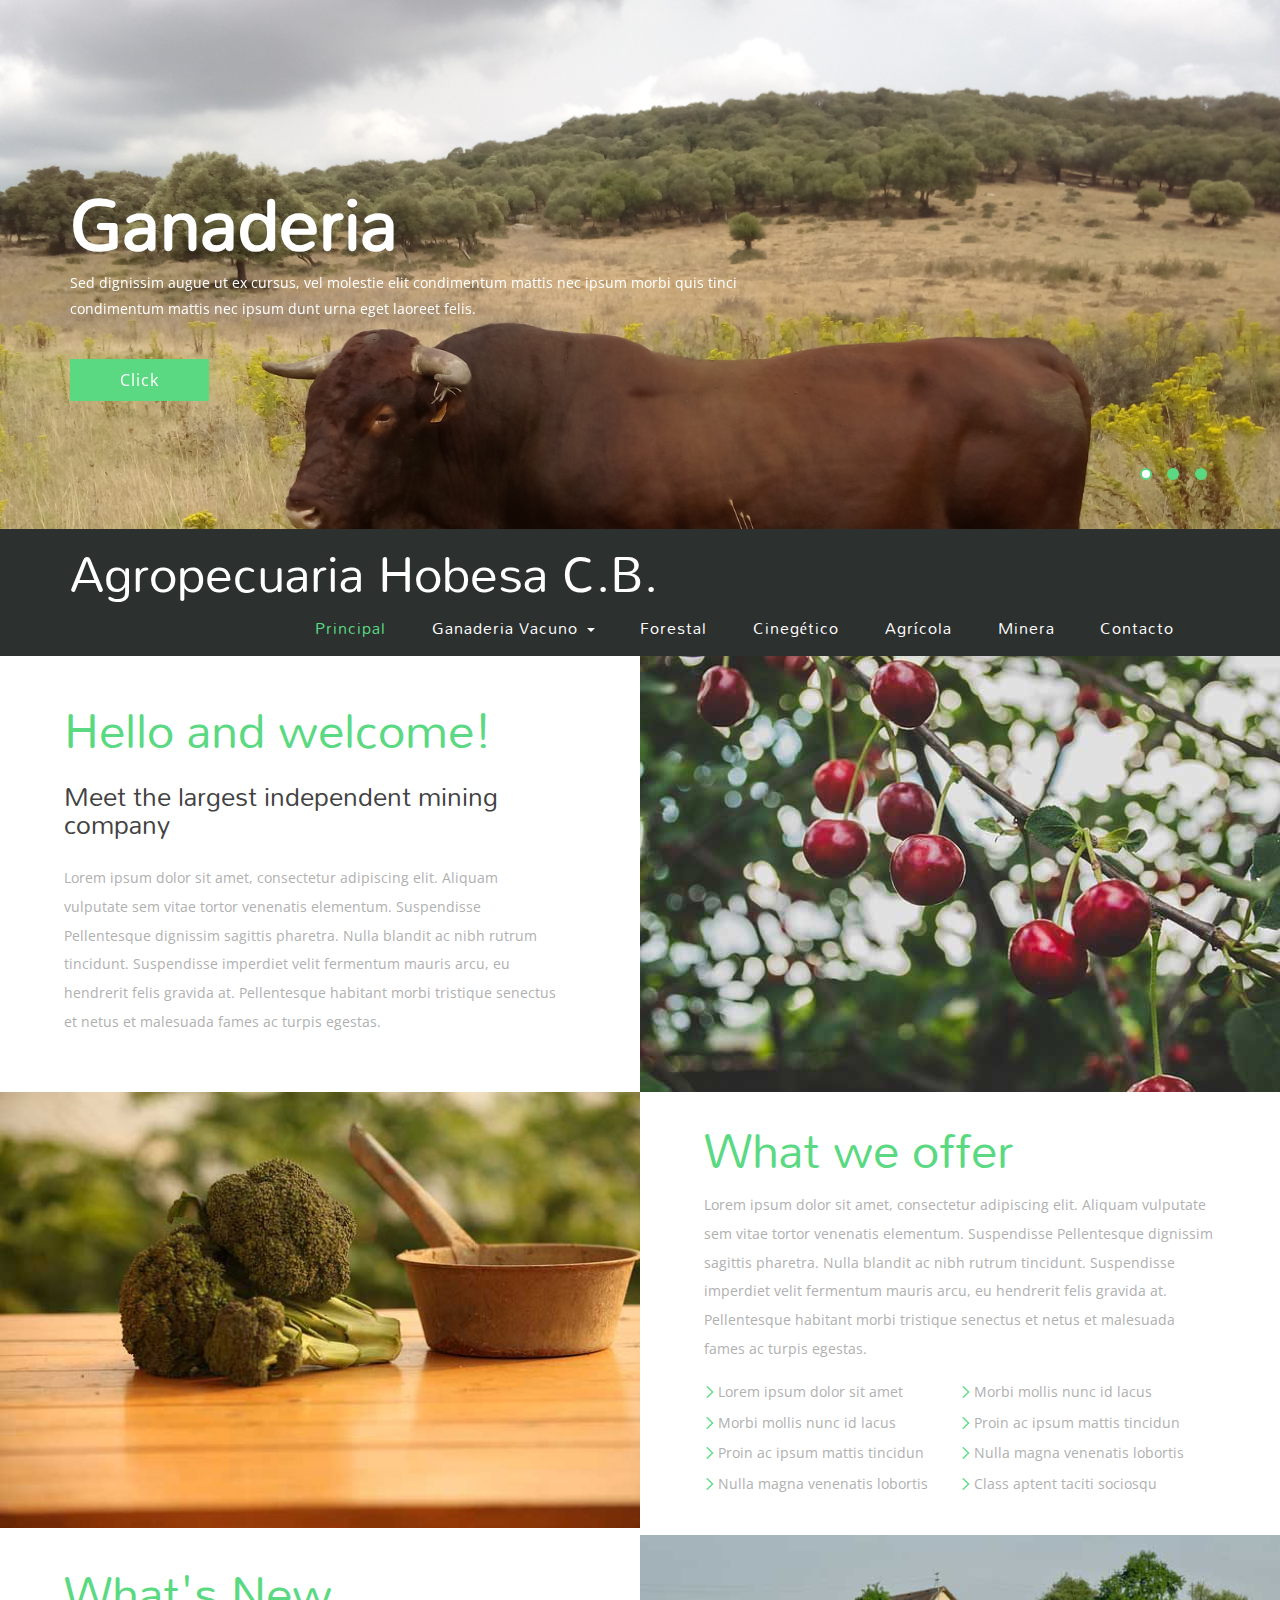
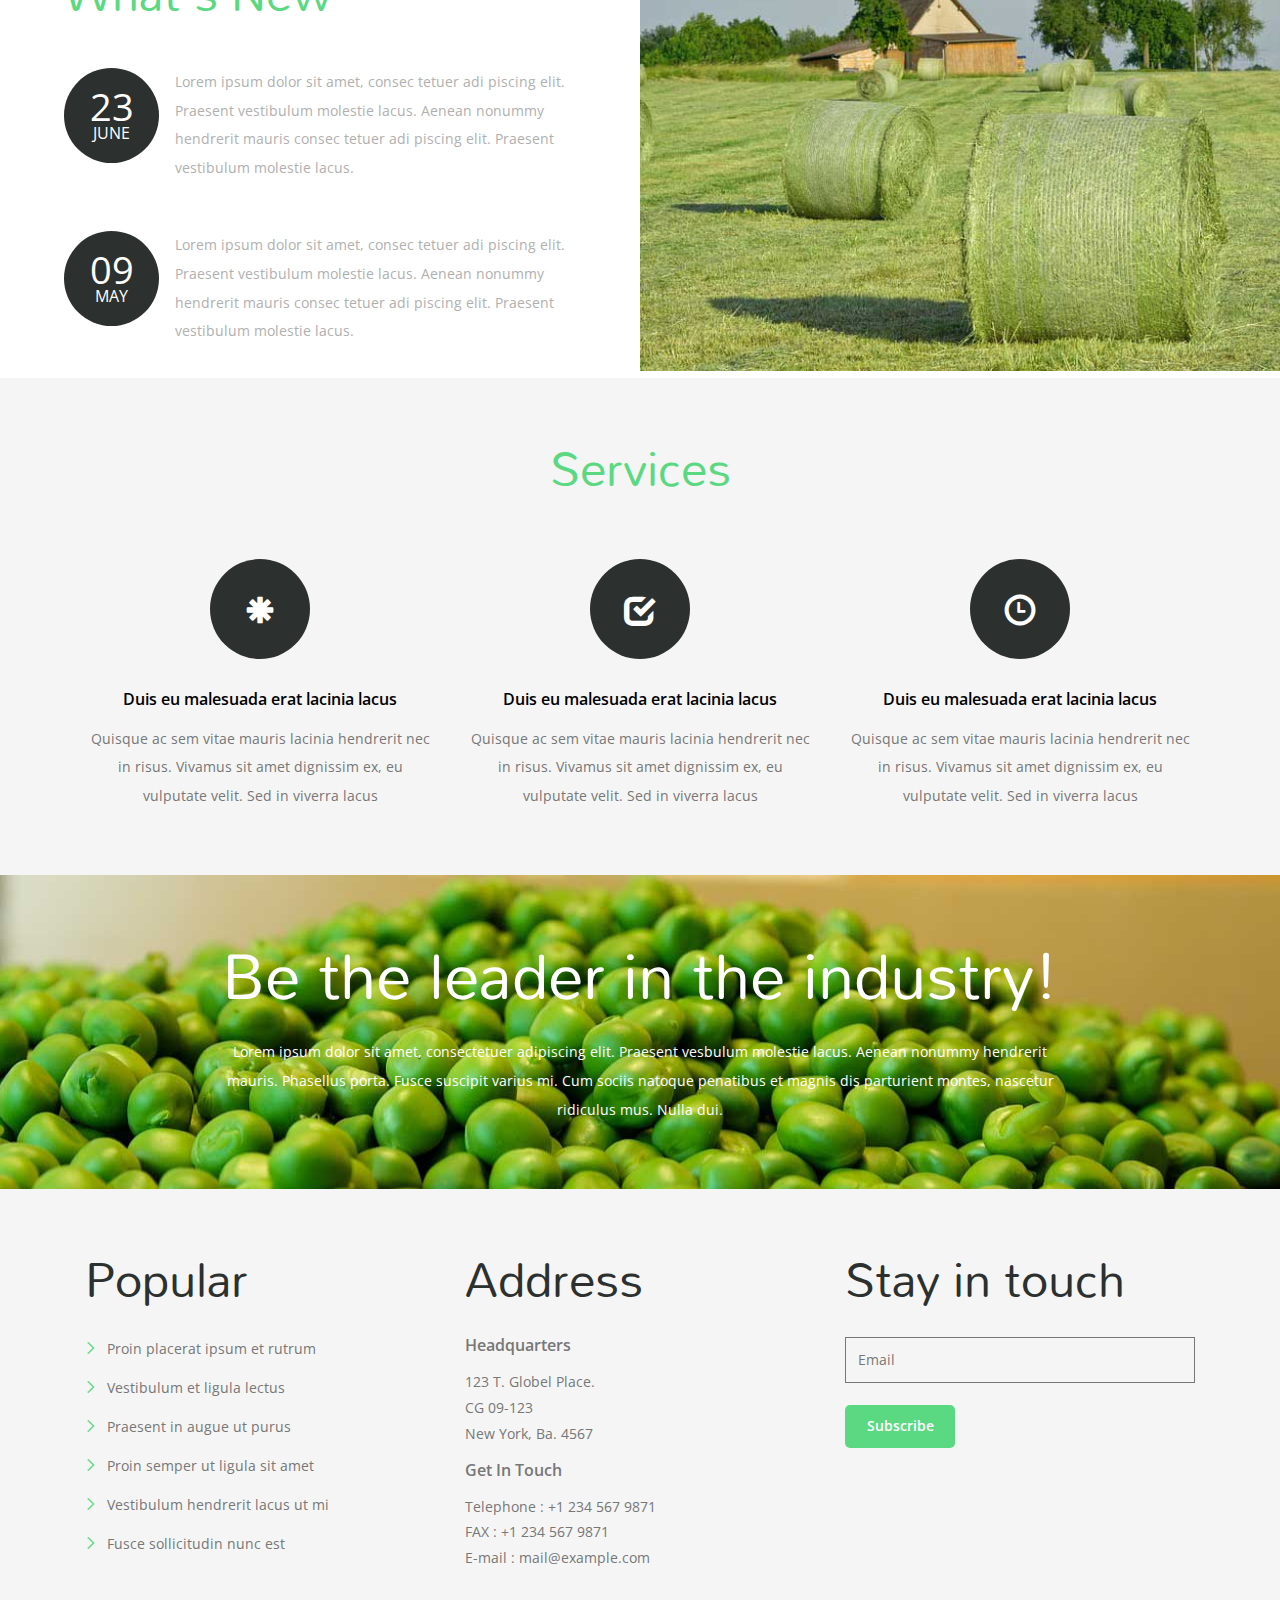
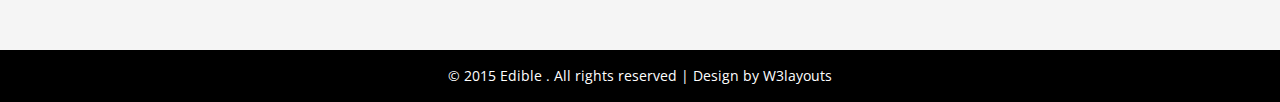
==== index.html @ e55c7058 "First commit" ====
<!--
Author: W3layouts
Author URL: http://w3layouts.com
License: Creative Commons Attribution 3.0 Unported
License URL: http://creativecommons.org/licenses/by/3.0/
-->
<!DOCTYPE html>
<html>
<head>
<title>Edible a agriculture Category Flat bootstrap Responsive Website Template | Home :: w3layouts</title>
<meta name="viewport" content="width=device-width, initial-scale=1">
<meta http-equiv="Content-Type" content="text/html; charset=utf-8" />
<meta name="keywords" content="Edible Responsive web template, Bootstrap Web Templates, Flat Web Templates, Android Compatible web template,
Smartphone Compatible web template, free webdesigns for Nokia, Samsung, LG, SonyErricsson, Motorola web design" />
<script type="application/x-javascript"> addEventListener("load", function() { setTimeout(hideURLbar, 0); }, false); function hideURLbar(){ window.scrollTo(0,1); } </script>
<!-- bootstrap-css -->
<link href="css/bootstrap.css" rel='stylesheet' type='text/css' />
<!-- //bootstrap-css -->
<!-- css -->
<link href="css/style.css" rel='stylesheet' type='text/css' />
<!-- //css -->
<!-- fonts -->
<link href='//fonts.googleapis.com/css?family=Open+Sans:400,300,300italic,400italic,600,600italic,700,700italic,800,800italic' rel='stylesheet' type='text/css'>
<!-- //fonts -->
<!-- js -->
<script src="js/jquery-1.11.1.min.js"></script>
<script src="js/modernizr.custom.js"></script>
<script src="js/bootstrap.js"></script>
<!-- //js -->
<!-- start-smoth-scrolling-->
<script type="text/javascript">
		jQuery(document).ready(function($) {
			$(".scroll").click(function(event){
				event.preventDefault();

		$('html,body').animate({scrollTop:$(this.hash).offset().top},1000);
			});
		});
</script>
<!--//end-smoth-scrolling-->
</head>
<body>
	<!--baner-->
	<div class="banner">
		<!-- container -->
		<div class="container">
			<div class="banner-top">
				<div class="clearfix"> </div>
			</div>
			<div class="banner-top-grid">
				<script src="js/responsiveslides.min.js"></script>
				<script>
					// You can also use "$(window).load(function() {"
					$(function () {
					// Slideshow 4
						$("#slider3").responsiveSlides({
							auto: true,
							pager: true,
							nav: false,
							speed: 500,
							namespace: "callbacks",
							before: function () {
								$('.events').append("<li>before event fired.</li>");
							},
							after: function () {
								$('.events').append("<li>after event fired.</li>");
							}
						 });
					});
				</script>
				<div  id="top" class="callbacks_container-wrap">
					<ul class="rslides" id="slider3">
						<li>
							<div class="banner-info">
								<h3>Ganaderia</h3>
								<p>Sed dignissim augue ut ex cursus, vel molestie elit condimentum mattis nec ipsum morbi quis tinci condimentum mattis nec ipsum dunt urna eget laoreet felis.</p>
								<div class="banner-buttons">
									<div class="banner-button white-button">
										<a href="#">Click</a>
									</div>
								</div>
							</div>
						</li>
						<li>
							<div class="banner-info">
								<h3>Vel <span>molestie</span> elit condimentum</h3>
								<h5>molestie elit condi</h5>
								<p> Morbi quis sed dignissim augue ut ex cursus, vel molestie elit condimentum.  mattis nec ipsum. tincidunt urna, eget laoreet felis. Curabitur ut pulvinar dui.</p>
								<div class="banner-buttons">
									<div class="banner-button white-button">
										<a href="#">Click</a>
									</div>
								</div>
							</div>
						</li>
						<li>
							<div class="banner-info">
								<h3>Curabitur <span>utpul</span> vinar duicursus</h3>
								<h5>molestie elit condi</h5>
								<p>Molestie sed dignissim augue ut ex cursus, vel elit condimentum.  mattis nec ipsum. Morbi quis tincidunt urna, eget laoreet felis, eget laoreet felis.</p>
								<div class="banner-buttons">
									<div class="banner-button white-button">
										<a href="#">Click</a>
									</div>
								</div>
							</div>
						</li>
					</ul>
				</div>
			</div>
		</div>
		<!-- //container -->
	</div>
	<!--//baner-->
	<div class="top-nav">
		<nav class="navbar navbar-default">
			<div class="container">
				<div class="navbar-header">
					<button type="button" class="navbar-toggle collapsed" data-toggle="collapse" data-target="#bs-example-navbar-collapse-1">
						<span class="sr-only">Toggle navigation</span>
						<span class="icon-bar"></span>
						<span class="icon-bar"></span>
						<span class="icon-bar"></span>
					</button>
					<div class="logo">
						<h1><a href="index.html">Agropecuaria Hobesa C.B.</a></h1>
					</div>
				</div>
				<!-- Collect the nav links, forms, and other content for toggling -->
				<div class="collapse navbar-collapse" id="bs-example-navbar-collapse-1">
					<ul class="nav navbar-nav navbar-center">
						<li><a href="index.html" class="active">Principal</a></li>
						<li><a href="#" class="dropdown-toggle hvr-bounce-to-bottom" data-toggle="dropdown" role="button" aria-haspopup="true" aria-expanded="false">Ganaderia Vacuno<span class="caret"></span></a>
								<ul class="dropdown-menu">
									<li><a class="hvr-bounce-to-bottom"  href="gallery.html">Raza Retinta</a></li>
									<li><a class="hvr-bounce-to-bottom" href="gallery.html">Raza Limusin</a></li>
									<li><a class="hvr-bounce-to-bottom" href="gallery.html">Raza Charolesa</a></li>
								</ul>
						</li>
						<li><a href="codes.html">Forestal</a></li>
						<li><a href="codes.html">Cinegético</a></li>
						<li><a href="codes.html">Agrícola</a></li>
						<li><a href="codes.html">Minera</a></li>
						<li><a href="contact.html">Contacto</a></li>
					</ul>
					<div class="clearfix"> </div>
				</div>
			</div>
		</nav>
	</div>
	<!-- script-for sticky-nav -->
			<script>
			$(document).ready(function() {
				 var navoffeset=$(".top-nav").offset().top;
				 $(window).scroll(function(){
					var scrollpos=$(window).scrollTop();
					if(scrollpos >=navoffeset){
						$(".top-nav").addClass("fixed");
					}else{
						$(".top-nav").removeClass("fixed");
					}
				 });

			});
			</script>
			<!-- /script-for sticky-nav -->
	<!--navigation-->
	<!-- banner-bottom -->
	<div class="welcome">
		<div class="welcome-left">
			<h3>Hello and welcome!</h3>
			<h4>Meet the largest independent mining company</h4>
			<p>Lorem ipsum dolor sit amet, consectetur adipiscing elit. Aliquam vulputate sem vitae tortor venenatis
				elementum. Suspendisse Pellentesque dignissim sagittis pharetra. Nulla blandit ac nibh rutrum tincidunt. Suspendisse imperdiet velit fermentum mauris arcu, eu hendrerit felis gravida at. Pellentesque habitant morbi
				tristique senectus et netus et malesuada fames ac turpis egestas.
			</p>
		</div>
		<div class="welcome-right">

		</div>
		<div class="clearfix"> </div>
	</div>
	<!-- offer -->
	<div class="welcome offer">
		<div class="welcome-left offer-left">
			<h3>What we offer</h3>
			<p>Lorem ipsum dolor sit amet, consectetur adipiscing elit. Aliquam vulputate sem vitae tortor venenatis
				elementum. Suspendisse Pellentesque dignissim sagittis pharetra. Nulla blandit ac nibh rutrum tincidunt. Suspendisse imperdiet velit fermentum mauris arcu, eu hendrerit felis gravida at. Pellentesque habitant morbi
				tristique senectus et netus et malesuada fames ac turpis egestas.
			</p>
			<div class="offer-left-list">
				<ul>
					<li><a href="#">Lorem ipsum dolor sit amet</a></li>
					<li><a href="#">Morbi mollis nunc id lacus</a></li>
					<li><a href="#">Proin ac ipsum mattis tincidun</a></li>
					<li><a href="#">Nulla magna venenatis lobortis</a></li>
				</ul>
			</div>
			<div class="offer-left-list">
				<ul>
					<li><a href="#">Morbi mollis nunc id lacus</a></li>
					<li><a href="#">Proin ac ipsum mattis tincidun</a></li>
					<li><a href="#">Nulla magna venenatis lobortis</a></li>
					<li><a href="#">Class aptent taciti sociosqu</a></li>
				</ul>
			</div>
			<div class="clearfix"> </div>
		</div>
		<div class="welcome-right offer-right">

		</div>
		<div class="clearfix"> </div>
	</div>
	<!-- //offer -->
	<!-- new -->
	<div class="welcome new">
		<div class="welcome-left new-left">
			<h3>What's New</h3>
			<div class="new-grids">
				<div class="date">
					<p>23</p>
					<span>June</span>
				</div>
				<div class="new-grid-right">
					<p>Lorem ipsum dolor sit amet, consec tetuer adi piscing elit. Praesent vestibulum molestie
					lacus. Aenean nonummy hendrerit mauris consec tetuer adi piscing elit. Praesent vestibulum
					molestie lacus.</p>
				</div>
				<div class="clearfix"> </div>
			</div>
			<div class="new-grids">
				<div class="date">
					<p>09</p>
					<span>May</span>
				</div>
				<div class="new-grid-right">
					<p>Lorem ipsum dolor sit amet, consec tetuer adi piscing elit. Praesent vestibulum molestie
					lacus. Aenean nonummy hendrerit mauris consec tetuer adi piscing elit. Praesent vestibulum
					molestie lacus.</p>
				</div>
				<div class="clearfix"> </div>
			</div>
		</div>
		<div class="welcome-right new-right">

		</div>
		<div class="clearfix"> </div>
	</div>
	<!-- //new -->
	<!-- services -->
	<div id="services" class="services">
		<!-- container -->
		<div class="container">
			<div class="services-info">
				<h3>Services</h3>
			</div>
			<div class="services-grids">
				<div class="col-md-4 services-grid">
					<div class="services-icon">
						<span class="glyphicon glyphicon-asterisk" aria-hidden="true"></span>
					</div>
					<h4>Duis eu malesuada erat lacinia lacus</h4>
					<p>Quisque ac sem vitae mauris lacinia hendrerit nec in risus. Vivamus sit amet dignissim ex, eu vulputate velit. Sed in viverra lacus</p>
				</div>
				<div class="col-md-4 services-grid">
					<div class="services-icon">
						<span class="glyphicon glyphicon-asterisk glyphicon-check" aria-hidden="true"></span>
					</div>
					<h4>Duis eu malesuada erat lacinia lacus</h4>
					<p>Quisque ac sem vitae mauris lacinia hendrerit nec in risus. Vivamus sit amet dignissim ex, eu vulputate velit. Sed in viverra lacus</p>
				</div>
				<div class="col-md-4 services-grid">
					<div class="services-icon">
						<span class="glyphicon glyphicon-asterisk glyphicon-time" aria-hidden="true"></span>
					</div>
					<h4>Duis eu malesuada erat lacinia lacus</h4>
					<p>Quisque ac sem vitae mauris lacinia hendrerit nec in risus. Vivamus sit amet dignissim ex, eu vulputate velit. Sed in viverra lacus</p>
				</div>
				<div class="clearfix"> </div>
			</div>
		</div>
		<!-- //container -->
	</div>
	<!-- services -->
	<!-- new-bottom -->
	<div class="new-bottom">
		<!-- container -->
		<div class="container">
			<div class="new-bottom-info">
				<h2>Be the leader in the industry!</h2>
				<p>Lorem ipsum dolor sit amet, consectetuer adipiscing elit. Praesent vesbulum molestie lacus. Aenean nonummy hendrerit mauris. Phasellus porta. Fusce suscipit varius mi. Cum sociis natoque penatibus et magnis dis parturient montes, nascetur ridiculus mus. Nulla dui.</p>
			</div>
		</div>
		<!-- //container -->
	</div>
	<!-- //new-bottom -->
	<!-- footer -->
	<div class="footer">
		<!-- container -->
		<div class="container">
			<div class="footer-grids">
				<div class="col-md-4 footer-grid">
					<div class="footer-grid-info">
						<h3>Popular</h3>
					</div>
					<div class="footer-grid-list">
						<ul>
							<li><a href="#">Proin placerat ipsum et rutrum</a></li>
							<li><a href="#">Vestibulum et ligula lectus	</a></li>
							<li><a href="#">Praesent in augue ut purus</a></li>
							<li><a href="#">Proin semper ut ligula sit amet</a></li>
							<li><a href="#">Vestibulum hendrerit lacus ut mi</a></li>
							<li><a href="#">Fusce sollicitudin nunc est</a></li>
						</ul>
					</div>
				</div>
				<div class="col-md-4 footer-grid">
					<div class="footer-grid-info">
						<h3>Address</h3>
					</div>
					<div class="footer-grid-list">
						<h4>Headquarters</h4>
						<p>123 T. Globel Place.
							<span>CG 09-123</span>
							New York, Ba. 4567
						</p>
						<h4>Get In Touch</h4>
						<p>Telephone : +1 234 567 9871
							<span>FAX : +1 234 567 9871</span>
							E-mail : <a href="mailto:info@example.com">mail@example.com</a>
						</p>
					</div>
				</div>
				<div class="col-md-4 footer-grid">
					<div class="footer-grid-info">
						<h3>Stay in touch</h3>
					</div>
					<div class="footer-grid-list">
						<form>
							<input type="text" value="Email" onfocus="this.value = '';" onblur="if (this.value == '') {this.value = 'Email';}" required="">
							<input type="submit" value="Subscribe">
						</form>
					</div>
				</div>
				<div class="clearfix"> </div>
			</div>
		</div>
		<!-- container -->
	</div>
	<!-- //footer -->
	<!-- copyright -->
	<div class="copyright">
		<!-- container -->
		<div class="container">
			<p>© 2015 Edible . All rights reserved | Design by <a href="http://w3layouts.com/">W3layouts</a></p>
		</div>
		<!-- /container -->
	</div>
	<!-- //copyright -->
</body>
</html>
---- css/style.css ----
/*--A Design by W3layouts 
Author: W3layout
Author URL: http://w3layouts.com
License: Creative Commons Attribution 3.0 Unported
License URL: http://creativecommons.org/licenses/by/3.0/
--*/
body a {
  transition: 0.5s all;
  -webkit-transition: 0.5s all;
  -o-transition: 0.5s all;
  -moz-transition: 0.5s all;
  -ms-transition: 0.5s all;
}
html, body{
	font-family: 'Open Sans', sans-serif;
	font-size: 100%;
	background: #ffffff;
}
@font-face {
   font-family: 'Mandali-Regular';
   src: url(../fonts/Mandali-Regular.ttf)format('truetype');
}
/*--baner--*/
.banner {
    background: url(../images/banner.jpg)no-repeat 0px 0px;
    background-size: cover;
    -webkit-background-size: cover;
    -moz-background-size: cover;
    -o-background-size: cover;
    -ms-background-size: cover;
    padding: 1em 0;
}
.banner-top {
    margin: 2em 0 0 0;
}
.social{
	float:left;
}
.social ul{
	padding:0;
	margin:0;
}
.social ul li{
    display: inline-block;
    margin: 0;
}
.social ul li a.facebook{
    background: url(../images/social.png) no-repeat 0px 0px;
    width: 30px;
    height: 30px;
    display: block;
}
.social ul li a.twitter{
    background: url(../images/social.png) no-repeat -30px 0px;
}
.social ul li a.chrome{
    background: url(../images/social.png) no-repeat -60px 0px;
}
.social ul li a.dribbble{
    background: url(../images/social.png) no-repeat -90px 0px;
}
.social ul li a.facebook:hover{
	opacity:.5;
}
.header-top-right {
    float: right;
}
.header-top-right form input[type="text"] {
    font-size: .9em;
    color: #FFFFFF;
    float: left;
    outline: none;
    border: none;
    border-bottom: 1px solid #FFFFFF;
    padding: 0.5em;
    background: none;
    -webkit-appearance: none;
}
.header-top-right form input[type="submit"] {
    background: url(../images/search.png) no-repeat 6px 12px;
    width: 17px;
    font-size: 16px;
    float: left;
    border: none;
    outline: none;
    padding: 0.43em 1em;
    text-transform: uppercase;
    -webkit-appearance: none;
}
::-webkit-input-placeholder{
	color:#FFF;
}
/*------------------ Slider Part starts Here----------*/
#slider2,
#slider3 {
  box-shadow: none;
  -moz-box-shadow: none;
  -webkit-box-shadow: none;
  margin: 0 auto;
}
.rslides_tabs {
  list-style: none;
  padding: 0;
  background: rgba(0,0,0,.25);
  box-shadow: 0 0 1px rgba(255,255,255,.3), inset 0 0 5px rgba(0,0,0,1.0);
  -moz-box-shadow: 0 0 1px rgba(255,255,255,.3), inset 0 0 5px rgba(0,0,0,1.0);
  -webkit-box-shadow: 0 0 1px rgba(255,255,255,.3), inset 0 0 5px rgba(0,0,0,1.0);
  font-size: 18px;
  list-style: none;
  margin: 0 auto 50px;
  max-width: 540px;
  padding: 10px 0;
  text-align: center;
  width: 100%;
}
.rslides_tabs li {
  display: inline;
  float: none;
  margin-right: 1px;
}
.rslides_tabs a {
  width: auto;
  line-height: 20px;
  padding: 9px 20px;
  height: auto;
  background: transparent;
  display: inline;
}
.rslides_tabs li:first-child {
  margin-left: 0;
}
.rslides_tabs .rslides_here a {
  background: rgba(255,255,255,.1);
  color: #fff;
  font-weight: bold;
}
.events {
  list-style: none;
}
.callbacks_container {
  position: relative;
  width: 100%;
}
.callbacks {
  position: relative;
  list-style: none;
  overflow: hidden;
  width: 100%;
  padding: 0;
  margin: 0;
}
.callbacks li {
  position: absolute;
  width: 100%;
  left: 0;
  top: 0;
}
.callbacks img {
  position: relative;
  z-index: 1;
  height: auto;
  border: 0;
}
.callbacks .caption {
	display: block;
	position: absolute;
	z-index: 2;
	font-size: 20px;
	text-shadow: none;
	color: #fff;
	left: 0;
	right: 0;
	padding: 10px 20px;
	margin: 0;
	max-width: none;
	top: 10%;
	text-align: center;
}
.callbacks_nav {
position: absolute;
  -webkit-tap-highlight-color: rgba(0,0,0,0);
  top: 100%;
  left: 0;
  opacity: 0.7;
  z-index: 3;
  text-indent: -9999px;
  overflow: hidden;
  text-decoration: none;
  height: 16px;
  width: 15px;
  margin-top: 0;
}
.callbacks_nav:active {
  opacity: 1.0;
}
.callbacks_nav.next {
  left: 7%;
  background-position: right top;
}
#slider3-pager a {
  display: inline-block;
}
#slider3-pager span{
  float: left;
}
#slider3-pager span{
	width:100px;
	height:15px;
	background:#fff;
	display:inline-block;
	border-radius:30em;
	opacity:0.6;
}
#slider3-pager .rslides_here a {
  background: #FFF;
  border-radius:30em;
  opacity:1;
}
#slider3-pager a {
  padding: 0;
}
#slider3-pager li{
	display:inline-block;
}
.rslides {
  position: relative;
  list-style: none;
  overflow: hidden;
  width: 100%;
  padding: 0;
  margin: 0;
}
.rslides li {
  -webkit-backface-visibility: hidden;
  position: absolute;
  display: none;
  width: 100%;
  left: 0;
  top: 0;
}
.rslides li{
  position: relative;
  display: block;
  float: left;
}
.rslides img {
  height: auto;
  border: 0;
  width:100%;
}
.callbacks_tabs{
    list-style: none;
    position: absolute;
    top: 87%;
    z-index: 999;
    right: 0;
    padding: 0;
    margin: 0;
}
.slider-top{
	text-align: center;
	padding:10em 0;
}
.slider-top h1{
	font-weight:700;
	font-size:48px;
	color:#010101;
}
.slider-top p{
	font-weight:400;
	font-size:20px;
	padding:1em 7em;
	color:#010101;
}
.slider-top ul.social-slide{
	display:inline-flex;
	margin: 0px;
	padding: 0px;
}
ul.social-slide li i{
	width:70px;
	height:74px;
	background:url(../images/img-resources.png)no-repeat;
	display: inline-block;
	margin:0px 15px;
}
ul.social-slide li i.win{
	background-position:-6px 0px;
}
ul.social-slide li i.android{
	background-position:-110px 0px;
}
ul.social-slide li i.mac{
	background-position:-215px 0px;
}
.callbacks_tabs li{
  display: inline-block;
  margin: 0 .2em;
}
@media screen and (max-width: 600px) {
  .callbacks_nav {
    top: 47%;
    }
}
/*----*/
.callbacks_tabs a{
 visibility: hidden;
}
.callbacks_tabs a:after {
	content: "\f111";
    font-size: 0;
    font-family: FontAwesome;
    visibility: visible;
    display: block;
    height: 12px;
    width: 12px;
    background: #5BD982;
    display: inline-block;
    border: 2px solid #5BD982;
    border-radius: 30px;
    -webkit-border-radius: 30px;
    -moz-border-radius: 30px;
    -o-border-radius: 30px;
    -ms-border-radius: 30px;
}
.callbacks_here a:after{
    border: 2px solid #5BD982;
    background: #FFFFFF;
}
.banner-top-grid {
    position: relative;
}
.banner-info{
    margin: 8em 0 12em 0;
    width: 60%;
}
.banner-info h3{
    color: #FFFFFF;
    font-size: 4.5em;
    margin: 0;
    font-weight: 600;
    font-family: 'Mandali-Regular';
    line-height: 1.3em;
}
.banner-info h3 span {
    background: #5BD982;
    padding: 0 .2em;
}
.banner-info h5{
    color: #060606;
    font-size: 1em;
    margin: 1em 0 2em 0;
    font-weight: 600;
    text-transform: uppercase;
}
.banner-info p{
	color:#FFFFFF;
	font-size:.9em;
	line-height:1.8em;
	margin:0;
}
.banner-buttons {
    margin: 3em 0 1em;
}
.banner-button{
	float:left;
}
.banner-button:nth-child(2){
	margin-left:1em;
}	
.banner-button a {
    background: #5BD982;
    color: #FFF;
    font-size: 1em;
    padding: .5em 3em;
    text-decoration: none;
    border: solid 2px #5BD982;
    letter-spacing: 1px;
}
.banner-button a:hover {
    border: solid 2px#FFFFFF !important;
    background: none !important;
    color: #FFFFFF !important;
}
/*--top-nav--*/
.logo {
    float: left;
}
.logo h1 {
    margin: 0;
}
.logo h1 a{
    display: block;
    font-family: 'Mandali-Regular';
    font-size: 1.4em;
    color: #FFF;
    text-decoration: none;
}
.top-nav {
    text-align: center;
    background-color: #2C302F;
    padding: 1em 0;
    z-index: 999;
}
nav.navbar.navbar-default {
    background-color: inherit;
    border: none;
    margin: 0;
}
div#bs-example-navbar-collapse-1 {
    float: right;
}
.top-nav ul li {
    display: inline-block;
    margin: 0 1.3em !important;
    float: none;
}	
.top-nav ul li:nth-child(1){
	margin-left:0;
}
.top-nav ul li:nth-child(7){
	margin-right:0;
}
.navbar-nav {
    float: right;
    margin: 1em 0 0 0;
}
.navbar-nav > li > a {
    padding: 0;
}
.navbar-default .navbar-nav > li > a:hover, .navbar-default .navbar-nav > li > a:focus, .top-nav ul li  a.active:before {
    color: #5BD982;
}
ul.dropdown-menu {
    background: #2C302F;
    box-shadow: 0 0 0;
    border: none;
    margin: 0;
    top: 2.9em;
    left: 0;
    min-width: 100px;
    padding: 1em 0 0 0;
}
.dropdown-menu > li {
    text-align: left;
    display: block !important;
}
.dropdown-menu > li > a {
    display: block;
    padding: 0px !important;
    clear: both;
    margin: 1em !important;
    font-weight: normal;
    line-height: 1.42857143;
    color: #FFF !important;
}
.dropdown-menu > li > a:hover, .dropdown-menu > li > a:focus {
    background: none;
	color: #5BD982 !important;
}
.dropdown-submenu {
    position: relative;
}

.dropdown-submenu>.dropdown-menu {
	top: 0;
    left: 100%;
    margin-top: -5px;
    margin-left: -1px;
    -webkit-border-radius: 0 6px 6px 6px;
    -moz-border-radius: 0 6px 6px;
    border-radius: 0 6px 6px 6px;
}

.dropdown-submenu:hover>.dropdown-menu {
    display: block;
}
.dropdown-submenu>a:after {
    display: block;
    content: " ";
    float: right;
    width: 0;
    height: 0;
    border-color: transparent;
    border-width: 5px 0 5px 5px;
    margin-top: 5px;
    margin-right: -10px;
}

.dropdown-submenu:hover>a:after {
    border-left-color: #fff;
}

.dropdown-submenu.pull-left {
    float: none;
}
.dropdown-submenu.pull-left>.dropdown-menu {
    left: -100%;
    margin-left: 10px;
    -webkit-border-radius: 6px 0 6px 6px;
    -moz-border-radius: 6px 0 6px 6px;
    border-radius: 6px 0 6px 6px;
}
.caret {
    margin-left: 9px;
}
.navbar-default .navbar-nav > li > a {
    color: #FFF;
}
.navbar-default .navbar-nav > .open > a, .navbar-default .navbar-nav > .open > a:hover, .navbar-default .navbar-nav > .open > a:focus {
    color: #FFF;
    background: none;
}
.top-nav ul li a.active {
    color: #5BD982 !important;
}
/* Effect 11: text fill based on Lea Verou's animation http://dabblet.com/gist/6046779 */
.top-nav ul li a {
    text-decoration: none;
    letter-spacing: 1px;
    font-size: 1em;
    font-family: 'Mandali-Regular';
}
.top-nav ul li a:hover,
.top-nav ul li a:focus {
	outline: none;
}
.cl-effect-15 a::before {
	color: #fff;
	content: attr(data-hover);
	position: absolute;
	-webkit-transition: -webkit-transform 0.3s, opacity 0.3s;
	-moz-transition: -moz-transform 0.3s, opacity 0.3s;
	transition: transform 0.3s, opacity 0.3s;
}

.cl-effect-15 a:hover::before,
.cl-effect-15 a:focus::before {
	-webkit-transform: scale(0.9);
	-moz-transform: scale(0.9);
	transform: scale(0.9);
	opacity: 0;
}
.fixed {
    position: fixed;
    top: 0;
    width: 100%;
    margin: 0 auto;
    left: 0;
}
/*--//top-nav--*/
.welcome {
	
}
.welcome-left{
    float: left;
    width: 50%;
    padding: 3em 5em 3em 14em;
}
.welcome-left h3,.about-left h3{
	color: #5BD982;
    font-family: 'Mandali-Regular';
    margin: 0;
    font-size: 3em;
}
.welcome-left h4,.about-left h4{
  color: #424242;
  font-size: 1.6em;
  margin: 1em 0;
  font-family: 'Mandali-Regular';
}
.welcome-left p,.about-left p{
	color: #B0B0B0;
    font-size: .9em;
    margin: 0;
    line-height: 2em;
}
.welcome-right {
    width: 50%;
    float: left;
    background: url(../images/2.jpg) no-repeat 0px 0px;
    background-size: cover;
    min-height: 436px;
}
.offer{
	border-top:none;
}
.offer-right{
  background: url(../images/3.jpg) no-repeat 0px 0px;
  background-size: cover;
  float: left;
}
.offer-left{
  float: right;
  padding: 2em 14em 2em 4em;
}
.offer-left p{
	margin:1em 0 0 0;
}
.offer-left-list{
    float: left;
    width: 50%;
}
.offer-left-list ul{
	padding: 0;
	margin: 1em 0 0 0;
}
.offer-left-list ul li{
  display: block;
  margin: .5em 0;
}
.offer-left-list ul li a{
    color: #B0B0B0;
    font-size: .9em;
    text-decoration: none;
    padding-left: 1em;
    background: url(../images/dot.png) no-repeat 0px 4px;
}
.offer-left-list ul li a:hover{
	color:#B0B0B0;
	padding-left: 1.5em;
}
.new{
  border: none;
}
.new-grids {
  margin-top: 3em;
}
.new-left{
  padding: 2em 2em 2em 14em !important;
}
.date {
    background: #2C302F;
	float: left;
    width: 95px;
    height: 95px;
    border-radius: 50%;
	-webkit-border-radius: 50%;
	-moz-border-radius: 50%;
	-ms-border-radius: 50%;
	-o-border-radius: 50%;
}
.date p {
    color: #FFF;
    font-size: 2.4em;
    text-align: center;
    margin: 0;
    padding: .4em 0 0 0;
    line-height: 1.2em;
}
.date span {
    display: block;
    line-height: 0.6em;
    color: #FFF;
    font-size: 1em;
    text-align: center;
    text-transform: uppercase;
}
.new-grid-right{
    float: left;
    width: 77%;
    margin-left: 1em;
}
.new-grid-right p{
    color: #B0B0B0;
    font-size: .9em;
    margin: 0;
    line-height: 2em;
}
.new-right{
  background: url(../images/4.jpg) no-repeat 0px 0px;
  background-size: cover;
}
/*-- services --*/
.services{
    padding: 4em 0;
    background: #F5F5F5;
}
.services-info h3{
	color: #5BD982;
    font-family: 'Mandali-Regular';
    margin: 0;
    font-size: 3em;
	text-align:center;
}
.services-grids {
    margin-top: 4em;
}
.services-grid{
	text-align:center;
}
.services-icon {
    background: #2C302F;
    width: 100px;
    height: 100px;
    line-height: 7.5em;
    margin: 0 auto;
    border-radius: 50%;
    -webkit-border-radius: 50%;
    -ms-border-radius: 50%;
    -moz-border-radius: 50%;
    -o-border-radius: 50%;
}
.glyphicon-asterisk {
    font-size: 2em;
    color: #FFFFFF;
}
.services-grid h4{
	color: #000;
    font-size: 1em;
    font-weight: 600;
    margin: 2em 0 1em;
}
.services-grid p{
	color:#777;
	font-size:.9em;
	margin:0;
	line-height:2em;
}
.services-grid:hover div.services-icon {
    transform: rotateY(360deg);
    -webkit-transform: rotateY(360deg);
    -o-transform: rotateY(360deg);
    -ms-transform: rotateY(360deg);
    -moz-transform: rotateY(360deg);
    transition: 0.5s all ease;
    -webkit-transition: 0.5s all ease;
    -moz-transition: 0.5s all ease;
    -o-transition: 0.5s all ease;
    -ms-transition: 0.5s all ease;
}
/*-- new-bottom --*/
.new-bottom{
    background: url(../images/5.jpg) no-repeat 0px 0px;
    background-size: cover;
    padding: 4em 0;
}
.new-bottom-info{
    width: 75%;
    margin: 0 auto;
    text-align: center;
}
.new-bottom-info h2,.about-info h2, .typography-info h2.type, .contact-info h2, .gallery-info h2, .blog-text h2{
    color: #FFF;
    font-family: 'Mandali-Regular';
    margin: 0;
    font-size: 4em;
}
.new-bottom-info p{
    color: #FFFFFF;
    font-size: .9em;
    margin: 2em 0 0 0;
    line-height: 2em;
}
/*-- footer --*/
.footer {
    background: #F5F5F5;
	padding:4em 0;
}
.footer-grids {

}
.footer-grid-info h3{
    font-size: 3em;
    margin: 0;
    color: #2C302F;
    font-family: 'Mandali-Regular';
}
.footer-grid-list {
    margin-top: 2em;
}
.footer-grid-list ul{
	padding:0;
	margin:0;
}
.footer-grid-list ul li{
	display:block;
	margin:1em 0;
}
.footer-grid-list ul li a{
    font-size: .9em;
    color: #777;
    text-decoration: none;
    padding-left: 1.5em;
    background: url(../images/dot.png) no-repeat 0px 3px;
}
.footer-grid-list ul li a:hover{
    color: #5BD982;
}
.footer-grid-list h4 {
    color: #777;
    font-size: 1em;
    font-weight: 600;
    margin: 0 0 .5em 0;
}
.footer-grid-list p {
    color: #777;
    font-size: .9em;
    margin: 1em 0;
    line-height: 1.8em;
}
.footer-grid-list p span {
    display: block;
}
.footer-grid-list p a {
    color: #777;
    text-decoration: none;
}
.footer-grid-list p a:hover{
    color: #5BD982;
}
.footer-grid-list input[type="text"] {
    width: 100%;
    color: #777;
    background: none;
    outline: none;
    font-size: .9em;
    padding: .8em;
    margin-bottom: 1em;
    border: solid 1px #777;
    -webkit-appearance: none;
}
.footer-grid-list input[type="submit"] {
    border: none;
    outline: none;
    color: #FFFFFF;
    padding: .8em 1.5em;
    font-size: .9em;
    font-weight: 600;
    margin: 0.5em 0 0 0;
    -webkit-appearance: none;
    background: #5BD982;
    border-radius: 5px;
    -webkit-border-radius: 5px;
    -moz-border-radius: 5px;
    -o-border-radius: 5px;
    -ms-border-radius: 5px;
}
.footer-grid-list input[type="submit"]:hover {
    background: #4D4D4D;
    color: #FFF;
    transition: 0.5s all;
    -webkit-transition: 0.5s all;
    -o-transition: 0.5s all;
    -moz-transition: 0.5s all;
    -ms-transition: 0.5s all;
}
.copyright{
	padding:1em 0;
	background:#000;
	text-align: center;
}
.copyright p {
    color: #FFF;
    font-size: .9em;
    margin: 0;
}
.copyright p a{
	color:#FFF;
	text-decoration:none;
}
.copyright p a:hover{
	color:#5BD982;
}
/*-- about --*/
.about-info {
    text-align: center;
    padding: 2em;
}
.about-info h2{
	color:#5BD982;
}
.about-grid-top {
    padding: 3em 0;
}
.about-right img{
   width:100%;
}
.about-bottom {
    background: url(../images/7.jpg) no-repeat 0px 0px;
    background-size: cover;
    padding: 4em 0;
}
.about-bottom-grids {
  margin-top: 4em;
}
.about-bottom h3 {
    color: #FFF;
    margin: 0;
    font-size: 3em;
    font-family: 'Mandali-Regular';
}
.about-bottom-left h4 {
    color: #FFF;
    margin: 0;
    font-size: 2em;
    font-family: 'Mandali-Regular';
}
.about-bottom-left p {
    color: #FFFFFF;
    font-size: .9em;
    margin: 2em 0 0 0;
    line-height: 2em;
}
.about-bottom-left p span {
  display: block;
  margin: 2em 0;
}
.about-team {
  padding: 3em 0;
}
.team-grids {
  margin-top: 3em;
}
.about-team h4 {
    color: #2C302F;
    font-family: 'Mandali-Regular';
    margin: 0;
    font-size: 3em;
}
.team-grid img {
  width: 100%;
}
.team-grid h6 {
    font-size: 1.2em;
    color: #424242;
    margin: 1em 0 1em 0;
    text-transform: capitalize;
}
.team-grid p {
    color: #B0B0B0;
    font-size: .9em;
    margin: 0;
    line-height: 2em;
}
/*-- typography --*/
.typography-info h2.type{
	color:#5BD982;
}
.typography-info {
    text-align: center;
}
.typography {
    padding: 5em 0;
}
.show-grid [class^=col-] {
	background: #fff;
	text-align: center;
	margin-bottom: 10px;
	line-height: 2em;
	border: 10px solid #f0f0f0;
}
.show-grid [class*="col-"]:hover {
  background: #e0e0e0;
}
.grid_3{
	margin-bottom:2em;
}
.xs h3, h3.m_1{
	color:#000;
	font-size:1.7em;
	font-weight:300;
	margin-bottom: 1em;
}
.grid_3 p{
  color: #999;
  font-size: 0.85em;
  margin-bottom: 1em;
  font-weight: 300;
}
.grid_4 {
    background: none;
    margin-top: 3em;
}
.label {
  font-weight: 300 !important;
  border-radius:4px;
  -webkit-border-radius:4px;
	-moz-border-radius:4px;
}  
.grid_5{
	background:none;
	padding:2em 0;
}
.grid_5 h3, .grid_5 h2, .grid_5 h1, .grid_5 h4, .grid_5 h5, h3.hdg {
    margin-bottom: 1em;
    color: #f25826;
}
.table > thead > tr > th, .table > tbody > tr > th, .table > tfoot > tr > th, .table > thead > tr > td, .table > tbody > tr > td, .table > tfoot > tr > td {
  border-top: none !important;
}
.tab-content > .active {
  display: block;
  visibility: visible;
}
.pagination > .active > a, .pagination > .active > span, .pagination > .active > a:hover, .pagination > .active > span:hover, .pagination > .active > a:focus, .pagination > .active > span:focus {
  z-index: 0;
}
.badge-primary {
  background-color: #03a9f4;
}
.badge-success {
  background-color: #8bc34a;
}
.badge-warning {
  background-color: #ffc107;
}
.badge-danger {
  background-color: #e51c23;
}
.grid_3 p{
  line-height: 2em;
  color: #888;
  font-size: 0.9em;
  margin-bottom: 1em;
  font-weight: 300;
}
.bs-docs-example {
  margin: 1em 0;
}
section#tables  p {
 margin-top: 1em;
}
.tab-container .tab-content {
  border-radius: 0 2px 2px 2px;
  border: 1px solid #e0e0e0;
  padding: 16px;
  background-color: #ffffff;
}
.table td, .table>tbody>tr>td, .table>tbody>tr>th, .table>tfoot>tr>td, .table>tfoot>tr>th, .table>thead>tr>td, .table>thead>tr>th {
  padding: 15px!important;
}
.table > thead > tr > th, .table > tbody > tr > th, .table > tfoot > tr > th, .table > thead > tr > td, .table > tbody > tr > td, .table > tfoot > tr > td {
  font-size: 0.9em;
  color: #999;
  border-top: none !important;
}
.tab-content > .active {
  display: block;
  visibility: visible;
}
.label {
  font-weight: 300 !important;
}
.label {
  padding: 4px 6px;
  border: none;
  text-shadow: none;
}
.nav-tabs {
  margin-bottom: 1em;
}
.alert {
  font-size: 0.85em;
}
h1.t-button,h2.t-button,h3.t-button,h4.t-button,h5.t-button {
	line-height:1.8em;
  margin-top:0.5em;
  margin-bottom: 0.5em;
}
li.list-group-item1 {
  line-height: 2.5em;
}
.input-group {
  margin-bottom: 20px;
  }
.in-gp-tl{
	padding:0;
}
.in-gp-tb{
	padding-right:0;
}
.list-group {
  margin-bottom: 48px;
}
ol {
  margin-bottom: 44px;
}
h2.typoh2{
    margin: 0 0 10px;
}
@media (max-width:768px){
	.grid_5 {
		padding: 0 0 1em;
	}
	.grid_3 {
		margin-bottom: 0em;
	}
}
@media (max-width:640px){
	h1, .h1, h2, .h2, h3, .h3 {
		margin-top: 0px;
		margin-bottom: 0px;
	}
	.grid_5 h3, .grid_5 h2, .grid_5 h1, .grid_5 h4, .grid_5 h5, h3.hdg, h3.bars {
		margin-bottom: .5em;
	}
	.progress {
		height: 10px;
		margin-bottom: 10px;
	}
	ol.breadcrumb li,.grid_3 p,ul.list-group li,li.list-group-item1 {
		font-size: 14px;
	}
	.breadcrumb {
		margin-bottom: 10px;
	}
	.well {
		font-size: 14px;
		margin-bottom: 10px;
	}
	h2.typoh2 {
		font-size: 1.5em;
	}
}
@media (max-width:480px){
	.table h1 {
		font-size: 26px;
	}
	.table h2 {
		font-size: 23px;
	}
	.table h3 {
		font-size: 20px;
	}
	.label {
		font-size: 53%;
	}
	.alert,p {
		font-size: 14px;
	}
	.pagination {
		margin: 20px 0 0px;
	}
}
@media (max-width: 320px){
	.grid_4 {
		margin-top: 18px;
	}
	h3.title {
		font-size: 1.6em;
	}
	.alert, p,ol.breadcrumb li, .grid_3 p,.well, ul.list-group li, li.list-group-item1,a.list-group-item {
		font-size: 13px;
	}
	.alert {
		padding: 10px;
		margin-bottom: 10px;
	}
	ul.pagination li a {
		font-size: 14px;
		padding: 5px 11px;
	}
	.list-group {
		margin-bottom: 10px;
	}
	.well {
		padding: 10px;
	}
	.nav > li > a {
		font-size: 14px;
	}
	table.table.table-striped,.table-bordered,.bs-docs-example {
		display: none;
	}
}
/*-- //typography --*/
/*-- gallery --*/
.gallery-info {
    text-align: center;
}
.gallery-info h2{
	color: #5BD982;
}
.gallery-top {
    padding: 4em 0;
}
.gallery-grids-top {
    margin: 4em 0 0 0;
}
.gallery-info p {
  color: #B2B2B2;
  font-size: .9em;
  margin: 1em auto 0;
  line-height: 1.8em;
  width: 70%;
}
.gallery-grid-img {
    padding-left: 0;
}
.gallery-grid {
    padding-left: 0;
}
.gallery-grid a {
    display: block;
}
.gallery-grid img {
  width: 100%;
}
.gallery-right {
    padding: 0;
}
.gallery-grid-img img{
	width:100%;
}
.gallery-grid-img:hover img{
	-webkit-filter: grayscale(100%);
	opacity: 8;
	transition: all 300ms!important;
	-webkit-transition: all 300ms!important;
	-moz-transition: all 300ms!important;
}
.gallery-grid:hover img {
  -webkit-filter: grayscale(100%);
  opacity: 8;
  transition: all 300ms!important;
  -webkit-transition: all 300ms!important;
  -moz-transition: all 300ms!important;
}
.gallery-grid-top-img:hover img{
	  -webkit-filter: grayscale(100%);
  opacity: 8;
  transition: all 300ms!important;
  -webkit-transition: all 300ms!important;
  -moz-transition: all 300ms!important;
}
.gallery-grids-middle{
    margin: 1em 0;
}
.gallery-right-top-grid{
	margin:1em 0 0 0;
}
.gallery-grid-top{
	padding:0;
}
.gallery-grid-top-img{
	margin-right:1em;
}
.gallery-grid-top-img img{
	width:100%;
}
/*-- contact --*/
.contact {
    padding: 3em 0;
}
.contact-info {
    text-align: center;
}
.contact-info h2{
	color: #5BD982;
}
.contact h4 {
    color: #2C302F;
    font-size: 1.2em;
    font-weight: 600;
    margin: 0 0 1em;
}
.contact-infom {
    margin: 3em 0 0 0;
}
.contact-infom p {
    margin: 0;
    font-size: 0.9em;
    color: #B0B0B0;
    line-height: 1.8em;
}
.contact-grids {
    margin: 3em 0 0 0;
}
.contact-para h5, .contact-map h5 {
	margin: 0 0 1em 0;
    font-size: 1.2em;
    color: #2C302F;
    font-weight: 600;
}
.contact-map h5 {
    margin: 0 0 1em;
}
.contact-grid input[type="text"]{
	width: 100%;
	padding: 11px;
	outline: none;
	border:1px solid #8d8d8d;
	-webkit-appearance: none;
	background:#none;
}
.contact-grid  p{
    margin: .8em 0;
    font-size: .9em;
    color: #B0B0B0;
}
.contact-para textarea{
	resize:none;
	width: 96%;
	padding: 1em;
	margin:0 0 ;
	background: #none;
	outline:none;
	border:1px solid #8d8d8d;
	-webkit-appearance: none;
}
.contact-para input[type="submit"]{
    font-size: 1em;
    background: #5BD982;
    padding: 0.7em 3em;
    text-align: center;
    color: #fff;
    border: none;
    outline: none;
    margin: 0 auto;
    -webkit-appearance: none;
    font-weight: 700;
    transition: 0.5s all;
    -webkit-transition: 0.5s all;
    -o-transition: 0.5s all;
    -ms-transition: 0.5s all;
    -moz-transition: 0.5s all;
    font-weight: 100;
    border-radius: 5px;
    -webkit-border-radius: 5px;
    -o-border-radius: 5px;
    -moz-border-radius: 5px;
    -ms-border-radius: 5px;
}
p.your-para{
    margin: .8em 0;
    font-size: .9em;
    color: #B0B0B0;
}
.contact-para input[type="submit"]:hover{
    background: #2C302F;
}
.send {
    margin: 2em 0 0 0;
}
.map iframe{
    width: 100%;
    min-height: 440px;
    border: none;
}
.contact-grid {
	padding: 0 2em 0 0;
}
/*-- responsive-start --*/
@media (max-width:1440px){
	.welcome-left {
		padding: 3em 5em 3em 9em;
	}
	.offer-left {
		padding: 2em 9em 2em 4em;
	}
	.new-left {
		padding: 2em 2em 2em 9em !important;
	}
}
@media (max-width:1366px){
	.welcome-left {
		padding: 3em 5em 3em 4em;
	}
	.offer-left {
		padding: 2em 4em 2em 4em;
	}
	.new-left {
		padding: 2em 2em 2em 4em !important;
	}
}
@media (max-width:1080px){
	.banner-info {
		width: 70%;
	}
	.welcome-left h3 {
		font-size: 2em;
	}
	.welcome-left {
		padding: 3em 3em 3em 4em;
	}
	.offer-left {
		padding: 2em 2em 2em 3em;
	}
	.date p {
		line-height: 1.2em;
		font-size: 1.5em;
	}
	.date {
		width: 70px;
		height: 70px;
	}
	.new-grids {
		margin-top: 1em;
	}
	.about-bottom-grids {
		margin-top: 3em;
	}
	.about-bottom-left h4 {
		font-size: 1.5em;
	}
}
@media (max-width:1024px){
	.banner-info {
		margin: 8em 0 9em 0;
	}
	.offer-left {
		padding: 2em 1em 2em 2em;
	}
	.new-bottom-info h2, .about-info h2, .typography-info h2.type, .contact-info h2, .gallery-info h2, .blog-text h2 {
		font-size: 3em;
	}
	.footer-grid-info h3 {
		font-size: 2em;
	}
	.footer-grid-info h3 {
		font-size: 2em;
	}
	.banner-info h3 {
		font-size: 3.3em;
	}
	.banner-info {
		width: 67%;
	}
	.top-nav ul li {
		margin: 0 .9em !important;
	}
}
@media (max-width:991px){
	.welcome-right {
		min-height: 463px;
	}
	.services-grid:nth-child(2){
		margin:2em 0;
	}
	.new-bottom-info {
		width: 100%;
	}
	.team-grid {
		float: left;
		width: 50%;
		margin-bottom: 2em;
	}
	.gallery-grid {
		float: left;
		width: 50%;
		margin-bottom: 1em;
	}
	.gallery-grid-top {
		padding: 0;
		float: left;
		width: 50%;
	}
	.gallery-right {
		padding: 0;
		float: left;
		width: 50%;
	}
	.gallery-grid-img {
		padding-left: 0;
		float: left;
		width: 50%;
	}
	.middle-gallery-grid {
		width: 33.33%;
		margin-bottom: 0em;
	}
	.contact-para {
		margin-bottom: 2em;
	}
	.about-right {
		margin: 2em 0 0 0;
	}
}
@media (max-width:800px){
	.welcome-left {
		padding: 2em 2em 2em 2em;
	}
	.welcome-left h4 {
		font-size: 1.3em;
	}
	.new-left {
		padding: 2em 2em 2em 2em !important;
	}
	.date {
		width: 59px;
		height: 59px;
	}
	.about-bottom-right {
		margin-top: 1em;
	}
}
@media (max-width:768px){
	.banner-info {
		width: 80%;
		margin: 5em 0 7em 0;
	}
	.welcome-left {
		float: none;
		width: 100%;
	}
	.welcome-right {
		width: 100%;
		float: none;
	}
	.date {
		width: 100px;
		height: 100px;
	}
	.date p {
		font-size: 2.5em;
	}
	.new-grids {
		margin-top: 2em;
	}
}
@media (max-width:640px){
	.banner-info h3 {
		font-size: 2.3em;
	}
	.navbar-default .navbar-toggle {
		border-color: #FFF;
	}
	.navbar-default .navbar-toggle .icon-bar {
		background-color: #FFF;
	}
	.navbar-default .navbar-toggle:hover, .navbar-default .navbar-toggle:focus {
		background: none;
	}
	.top-nav ul li {
		display: block;
		margin: 1em 0 !important;
		text-align: center;
	}
	div#bs-example-navbar-collapse-1 {
		float: none;
		text-align: center;
		border: none;
		box-shadow: 0 0 0;
	}
	.navbar-nav {
		float: none;
		margin: 1em 0 0 0;
	}
	.navbar-collapse {
		max-height: 508px;
	}
	ul.dropdown-menu {
		padding: 0em 0 0 0;
	}
	.about-grid-top {
		padding: 1em 0;
	}
	.about-bottom h3 {
		font-size: 2.2em;
	}
}
@media (max-width:480px){
	.banner-info h3 {
		font-size: 1.8em;
	}
	.banner-info {
		width: 98%;
		margin: 3em 0 6em 0;
	}
	.banner-info h5 {
		margin: 1em 0 1em 0;
	}
	.banner-buttons {
		margin: 1em 0 1em;
	}
	.banner-button a {
		font-size: .9em;
		padding: .5em 2em;
	}
	.top-nav {
		padding: 1em;
	}
	.navbar-default .navbar-toggle {
		margin: .5em 0 0;
	}
	.logo h1 a {
		font-size: 1.2em;
	}
	.welcome-right {
		min-height: 290px;
	}
	.date {
		float: none;
		margin: 0 auto;
	}
	.new-grids {
		text-align: center;
	}
	.new-grid-right {
		float: none;
		width: 100%;
		margin: 1em 0 0 0;
	}
	.services {
		padding: 2em 0;
	}
	.services-info h3 {
		font-size: 2em;
	}
	.services-grids {
		margin-top: 2em;
	}
	.new-bottom {
		padding: 3em 0;
	}
	.new-bottom-info h2, .about-info h2, .typography-info h2.type, .contact-info h2, .gallery-info h2, .blog-text h2 {
		font-size: 2em;
	}
	.footer {
		padding: 2em 0;
	}
	.welcome-left h3, .about-left h3 {
		font-size: 2em;
	}
	.welcome-left h4, .about-left h4 {
		font-size: 1.3em;
	}
	.about-bottom {
		padding: 2em 0;
	}
	.about-bottom h3 {
		font-size: 1.6em;
	}
	.about-bottom-grids {
		margin-top: 2em;
	}
	.about-bottom-left p {
		font-size: .9em;
		margin: 1em 0 0 0;
		line-height: 1.6em;
	}
	.about-bottom-left p span {
		margin: 1em 0;
	}
	.about-team {
		padding: 1em 0;
	}
	.about-team h4 {
		font-size: 2em;
	}
	.team-grid p {
		line-height: 1.6em;
	}
	.typography {
		padding: 1em 0;
	}
	.grid_4 {
		margin-top: 1em;
	}
	.gallery-top {
		padding: 1em 0;
	}
	.gallery-grids-top {
		margin: 2em 0 0 0;
	}
	.contact {
		padding: 1em 0;
	}
	.contact-infom {
		margin: 1em 0 0 0;
	}
}
@media (max-width:320px){
	.banner-top {
		margin: .5em 0 0 0;
	}
	.social {
		width: 49%;
	}
	.header-top-right {
		width: 50%;
	}
	.header-top-right form input[type="text"] {
		width: 74%;
	}
	.banner-info h3 {
		font-size: 1.3em;
	}
	.banner-info h5 {
		font-size: .9em;
	}
	.banner-info p {
		font-size: .8em;
	}
	.banner-info {
		width: 100%;
		margin: 2em 0 3em 0;
	}
	.banner-info h5 {
		margin: .5em 0;
	}
	.logo h1 a {
		font-size: 1em;
	}
	.navbar-default .navbar-toggle {
		margin: 0;
	}
	.navbar {
		min-height: 0;
	}
	.welcome-left {
		padding: 1em;
	}
	.welcome-left h3, .about-left h3 {
		font-size: 1.5em;
	}
	.welcome-left h4, .about-left h4 {
		font-size: 1em;
	}
	.welcome-left p, .about-left p {
		font-size: .8em;
		line-height: 1.7em;
	}
	.welcome-right {
		min-height: 160px;
	}
	.offer-left-list {
		float: none;
		width: 100%;
	}
	.offer-left-list ul {
		margin: 0em 0 0 0;
	}
	.offer-left-list ul li a {
		font-size: .8em;
	}
	.new-left {
		padding: 1em !important;
	}
	.date p {
		font-size: 2em !important;
	}
	.services {
		padding: 1em 0;
	}
	.services-grid p {
		font-size: .8em;
		line-height: 1.7em;
	}
	.new-bottom {
		padding: 1em 0;
	}
	.new-bottom-info p {
		font-size: .8em;
		line-height: 1.7em;
	}
	.new-bottom-info h2, .about-info h2, .typography-info h2.type, .contact-info h2, .gallery-info h2, .blog-text h2 {
		font-size: 1.5em;
	}
	.footer {
		padding: 1em 0;
	}
	.footer-grid-list ul li {
		margin: .5em 0;
	}
	.footer-grid-list ul li a {
		font-size: .8em;
	}
	.footer-grid-list {
		margin-top: 1em;
	}
	.footer-grid:nth-child(2){
		margin:1em 0;
	}
	.footer-grid-info h3 {
		font-size: 1.5em;
	}
	.footer-grid-list input[type="text"] {
		font-size: .8em;
		padding: .5em;
	}
	.footer-grid-list input[type="submit"] {
		padding: .6em 1.5em;
		font-size: .8em;
	}
	.copyright p {
		font-size: .8em;
	}
	.about-info {
		padding: 1em 0;
	}
	.about-grid-top {
		padding: 0em 0 1em 0;
	}
	.about-right {
		margin: 1em 0 0 0;
	}
	.about-bottom {
		padding: 1em 0;
	}
	.about-bottom h3 {
		font-size: 1.5em;
	}
	.about-bottom-left {
		padding: 0;
	}
	.about-bottom-left h4 {
		font-size: 1.3em;
	}
	.about-bottom-left p {
		font-size: .8em;
	}
	.about-team h4 {
		font-size: 1.5em;
	}
	.team-grids {
		margin-top: 1em;
	}
	.team-grid {
		float: none;
		width: 100%;
		margin-bottom: 1em;
	}
	.team-grid p {
		font-size: .8em;
	}
	.gallery-grid-top-img {
		margin: 0;
	}
	.gallery-right {
		float: none;
		width: 100%;
	}
	.gallery-grid-img {
		padding: 0;
		float: none;
		width: 100%;
		margin: 1em 0;
	}
	.gallery-grid-top {
		padding: 0;
		float: none;
		width: 100%;
	}
	.middle-gallery-grid {
		width: 100%;
		margin-bottom: 1em;
		padding: 0;
	}
	.gallery-grids-middle {
		margin: 0em 0;
	}
	.gallery-grid {
		float: none;
		width: 100%;
		margin-bottom: 1em;
	}
	.gallery-grids-top {
		margin: 1em 0 0 0;
	}
	.contact h4 {
		font-size: 1em;
	}
	.contact-infom p {
		font-size: 0.8em;
	}
	.contact-grids {
		margin: 1em 0 0 0;
	}
	.contact-para {
		margin-bottom: 2em;
		padding: 0;
	}
	.contact-grid {
		padding: 0 0em 0 0;
	}
	.contact-grid input[type="text"] {
		padding: 7px;
	}
	.contact-para textarea {
		width: 100%;
	}
	.send {
		margin: 1em 0 0 0;
	}
	.contact-map {
		padding: 0;
	}
	.map iframe {
		min-height: 200px;
	}
	.footer-grid-list p {
		font-size: .8em;
	}
}
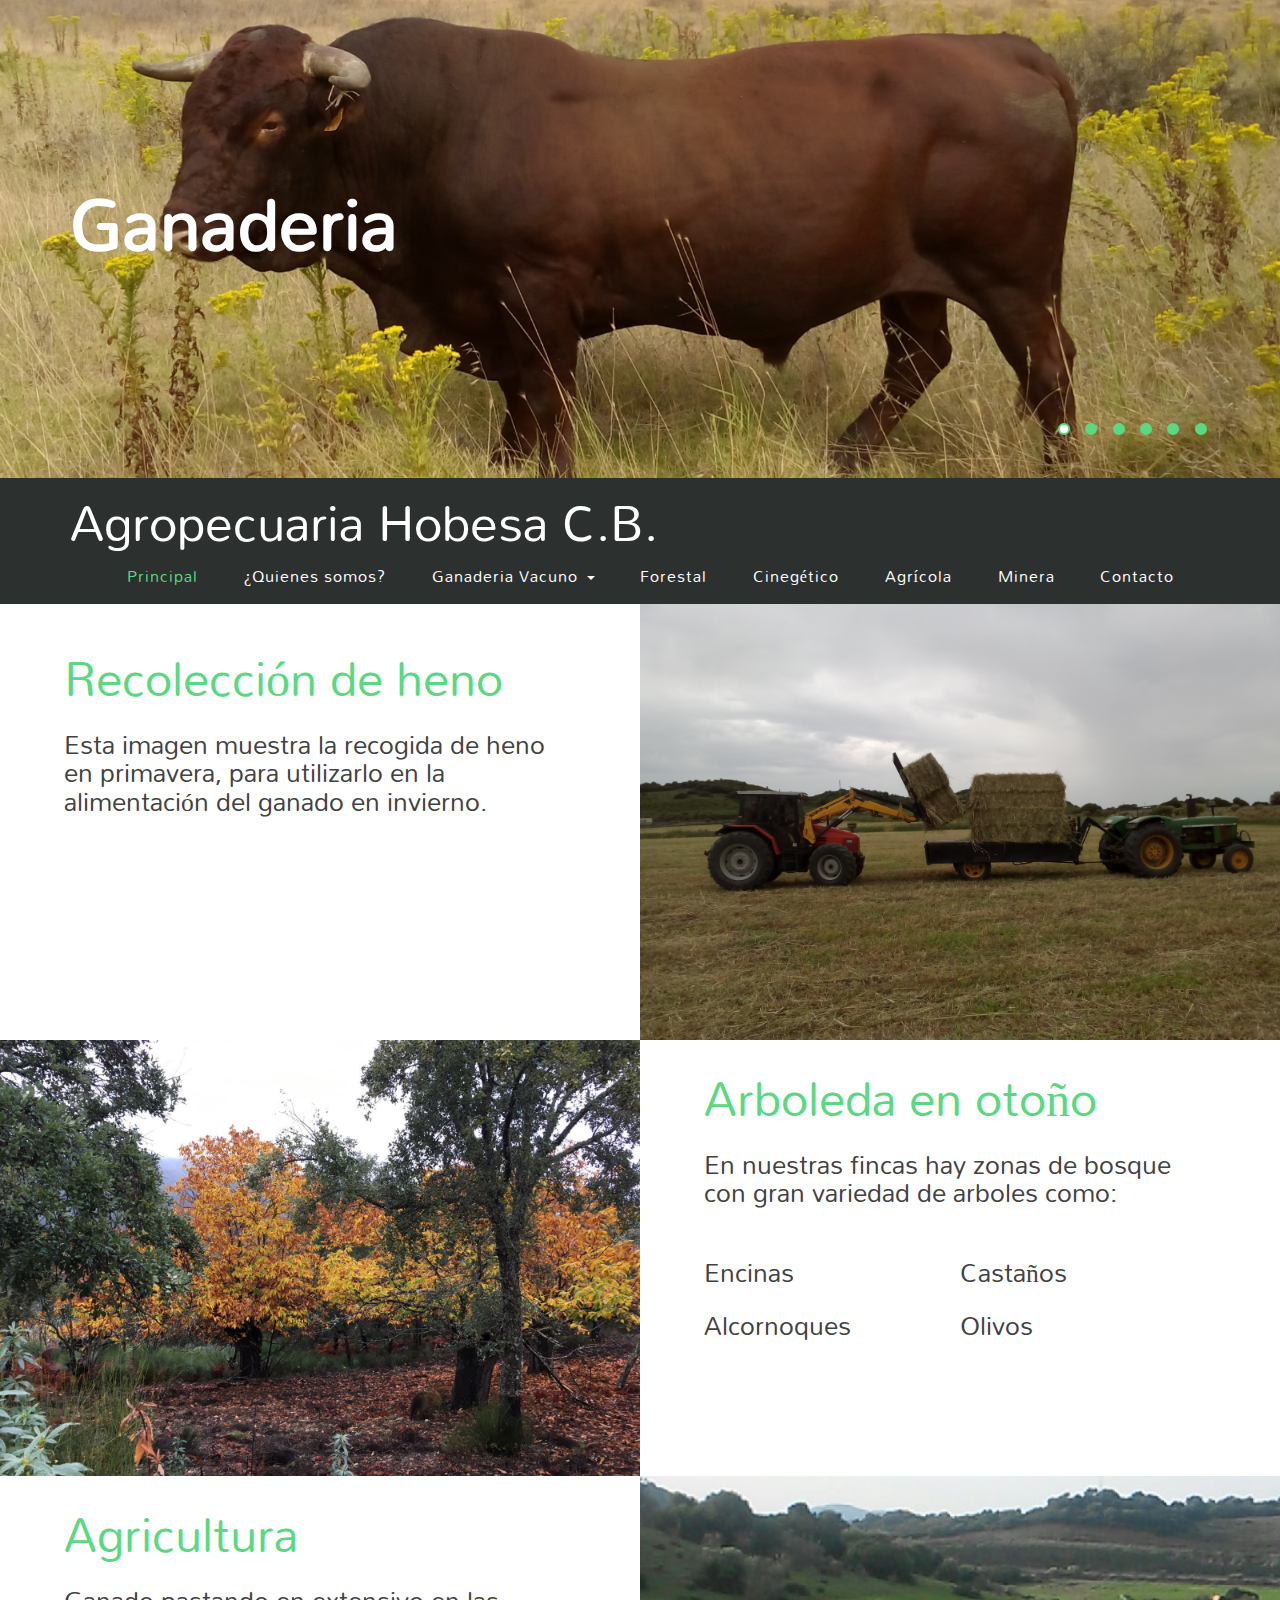
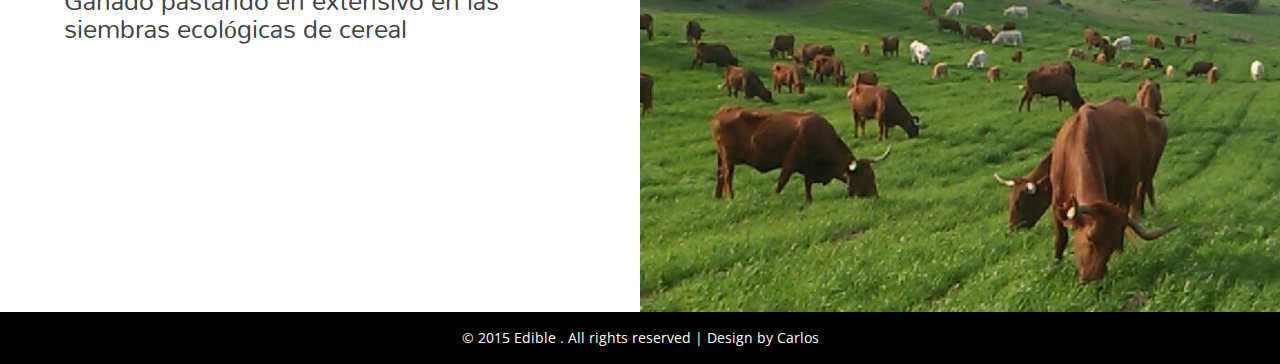
==== commit d26f7479: "First work" ====
--- a/index.html
+++ b/index.html
@@ -7,7 +7,7 @@
 <!DOCTYPE html>
 <html>
 <head>
-<title>Edible a agriculture Category Flat bootstrap Responsive Website Template | Home :: w3layouts</title>
+<title>Hobesa C.B.</title>
 <meta name="viewport" content="width=device-width, initial-scale=1">
 <meta http-equiv="Content-Type" content="text/html; charset=utf-8" />
 <meta name="keywords" content="Edible Responsive web template, Bootstrap Web Templates, Flat Web Templates, Android Compatible web template,
@@ -73,37 +73,66 @@
 						<li>
 							<div class="banner-info">
 								<h3>Ganaderia</h3>
-								<p>Sed dignissim augue ut ex cursus, vel molestie elit condimentum mattis nec ipsum morbi quis tinci condimentum mattis nec ipsum dunt urna eget laoreet felis.</p>
-								<div class="banner-buttons">
-									<div class="banner-button white-button">
-										<a href="#">Click</a>
-									</div>
-								</div>
-							</div>
-						</li>
-						<li>
-							<div class="banner-info">
-								<h3>Vel <span>molestie</span> elit condimentum</h3>
-								<h5>molestie elit condi</h5>
-								<p> Morbi quis sed dignissim augue ut ex cursus, vel molestie elit condimentum.  mattis nec ipsum. tincidunt urna, eget laoreet felis. Curabitur ut pulvinar dui.</p>
-								<div class="banner-buttons">
-									<div class="banner-button white-button">
-										<a href="#">Click</a>
-									</div>
-								</div>
-							</div>
-						</li>
-						<li>
-							<div class="banner-info">
-								<h3>Curabitur <span>utpul</span> vinar duicursus</h3>
-								<h5>molestie elit condi</h5>
-								<p>Molestie sed dignissim augue ut ex cursus, vel elit condimentum.  mattis nec ipsum. Morbi quis tincidunt urna, eget laoreet felis, eget laoreet felis.</p>
-								<div class="banner-buttons">
-									<div class="banner-button white-button">
-										<a href="#">Click</a>
-									</div>
-								</div>
-							</div>
+								<div class="banner-buttons">
+									<div class="banner-button white-button">
+										
+									</div>
+								</div>
+							</div>
+						</li>
+						<li>
+							<div class="banner-info">
+								<h3>Forestal</h3>
+								<div class="banner-buttons">
+									<div class="banner-button white-button">
+										
+									</div>
+								</div>
+							</div>
+						</li>
+						<li>
+							<div class="banner-info">
+								<h3>Cinegético</h3>
+								<div class="banner-buttons">
+									<div class="banner-button white-button">
+										
+									</div>
+								</div>
+							</div>
+
+						</li>
+						<li>
+							<div class="banner-info">
+								<h3>Agrícola</h3>
+								<div class="banner-buttons">
+									<div class="banner-button white-button">
+										
+									</div>
+								</div>
+							</div>
+							
+						</li>
+						<li>
+							<div class="banner-info">
+								<h3>Minera</h3>
+								<div class="banner-buttons">
+									<div class="banner-button white-button">
+										
+									</div>
+								</div>
+							</div>
+							
+						</li>
+						<li>
+							<div class="banner-info">
+								<h3>Contacto</h3>
+								<div class="banner-buttons">
+									<div class="banner-button white-button">
+										
+									</div>
+								</div>
+							</div>
+							
 						</li>
 					</ul>
 				</div>
@@ -130,20 +159,25 @@
 				<div class="collapse navbar-collapse" id="bs-example-navbar-collapse-1">
 					<ul class="nav navbar-nav navbar-center">
 						<li><a href="index.html" class="active">Principal</a></li>
+						<li><a href="quienessomos.html">¿Quienes somos?</a></li>
 						<li><a href="#" class="dropdown-toggle hvr-bounce-to-bottom" data-toggle="dropdown" role="button" aria-haspopup="true" aria-expanded="false">Ganaderia Vacuno<span class="caret"></span></a>
 								<ul class="dropdown-menu">
-									<li><a class="hvr-bounce-to-bottom"  href="gallery.html">Raza Retinta</a></li>
-									<li><a class="hvr-bounce-to-bottom" href="gallery.html">Raza Limusin</a></li>
-									<li><a class="hvr-bounce-to-bottom" href="gallery.html">Raza Charolesa</a></li>
+									<li><a class="hvr-bounce-to-bottom"  href="ganado.html">Introducción</a></li>
+									<li><a class="hvr-bounce-to-bottom"  href="retinto.html">Raza Retinta</a></li>
+									<li><a class="hvr-bounce-to-bottom" href="charolès.html">Raza Charolès</a></li>
+									<li><a class="hvr-bounce-to-bottom" href="limousin.html">Raza Limousin</a></li>
+                                    <li><a class="hvr-bounce-to-bottom"  href="cruzado.html">Ganado Cruzado</a></li>
+
 								</ul>
 						</li>
-						<li><a href="codes.html">Forestal</a></li>
-						<li><a href="codes.html">Cinegético</a></li>
-						<li><a href="codes.html">Agrícola</a></li>
-						<li><a href="codes.html">Minera</a></li>
-						<li><a href="contact.html">Contacto</a></li>
+						<li><a href="forestal.html">Forestal</a></li>
+						<li><a href="cinegetica.html">Cinegético</a></li>
+						<li><a href="agricola.html">Agrícola</a></li>						
+                        <li><a href="minera.html">Minera</a></li>
+					    <li><a href="contact.html">Contacto</a></li>
 					</ul>
 					<div class="clearfix"> </div>
+
 				</div>
 			</div>
 		</nav>
@@ -168,14 +202,11 @@
 	<!-- banner-bottom -->
 	<div class="welcome">
 		<div class="welcome-left">
-			<h3>Hello and welcome!</h3>
-			<h4>Meet the largest independent mining company</h4>
-			<p>Lorem ipsum dolor sit amet, consectetur adipiscing elit. Aliquam vulputate sem vitae tortor venenatis
-				elementum. Suspendisse Pellentesque dignissim sagittis pharetra. Nulla blandit ac nibh rutrum tincidunt. Suspendisse imperdiet velit fermentum mauris arcu, eu hendrerit felis gravida at. Pellentesque habitant morbi
-				tristique senectus et netus et malesuada fames ac turpis egestas.
-			</p>
-		</div>
-		<div class="welcome-right">
+			<h3>Recolección de heno</h3>
+			<h4>Esta imagen muestra la recogida de heno en primavera, para utilizarlo en la alimentación del ganado en invierno. </h4>
+		
+		</div>
+		<div class="welcome-portada1">
 
 		</div>
 		<div class="clearfix"> </div>
@@ -183,30 +214,23 @@
 	<!-- offer -->
 	<div class="welcome offer">
 		<div class="welcome-left offer-left">
-			<h3>What we offer</h3>
-			<p>Lorem ipsum dolor sit amet, consectetur adipiscing elit. Aliquam vulputate sem vitae tortor venenatis
-				elementum. Suspendisse Pellentesque dignissim sagittis pharetra. Nulla blandit ac nibh rutrum tincidunt. Suspendisse imperdiet velit fermentum mauris arcu, eu hendrerit felis gravida at. Pellentesque habitant morbi
-				tristique senectus et netus et malesuada fames ac turpis egestas.
-			</p>
+			<h3>Arboleda en otoño</h3>
+			<h4>En nuestras fincas hay zonas de bosque con gran variedad de arboles como:</h4>
 			<div class="offer-left-list">
 				<ul>
-					<li><a href="#">Lorem ipsum dolor sit amet</a></li>
-					<li><a href="#">Morbi mollis nunc id lacus</a></li>
-					<li><a href="#">Proin ac ipsum mattis tincidun</a></li>
-					<li><a href="#">Nulla magna venenatis lobortis</a></li>
+					<li><h4 >Encinas</h4></li>
+					<li><h4 >Alcornoques</h4></li>
 				</ul>
 			</div>
 			<div class="offer-left-list">
 				<ul>
-					<li><a href="#">Morbi mollis nunc id lacus</a></li>
-					<li><a href="#">Proin ac ipsum mattis tincidun</a></li>
-					<li><a href="#">Nulla magna venenatis lobortis</a></li>
-					<li><a href="#">Class aptent taciti sociosqu</a></li>
+					<li><h4 >Castaños</h4></li>
+					<li><h4 >Olivos</h4></li>
 				</ul>
 			</div>
 			<div class="clearfix"> </div>
 		</div>
-		<div class="welcome-right offer-right">
+		<div class="welcome-right offer-portada2">
 
 		</div>
 		<div class="clearfix"> </div>
@@ -215,144 +239,30 @@
 	<!-- new -->
 	<div class="welcome new">
 		<div class="welcome-left new-left">
-			<h3>What's New</h3>
-			<div class="new-grids">
-				<div class="date">
-					<p>23</p>
-					<span>June</span>
-				</div>
-				<div class="new-grid-right">
-					<p>Lorem ipsum dolor sit amet, consec tetuer adi piscing elit. Praesent vestibulum molestie
-					lacus. Aenean nonummy hendrerit mauris consec tetuer adi piscing elit. Praesent vestibulum
-					molestie lacus.</p>
-				</div>
-				<div class="clearfix"> </div>
-			</div>
-			<div class="new-grids">
-				<div class="date">
-					<p>09</p>
-					<span>May</span>
-				</div>
-				<div class="new-grid-right">
-					<p>Lorem ipsum dolor sit amet, consec tetuer adi piscing elit. Praesent vestibulum molestie
-					lacus. Aenean nonummy hendrerit mauris consec tetuer adi piscing elit. Praesent vestibulum
-					molestie lacus.</p>
-				</div>
-				<div class="clearfix"> </div>
-			</div>
-		</div>
-		<div class="welcome-right new-right">
+			<h3>Agricultura</h3>
+			<h4>Ganado pastando en extensivo en las siembras ecológicas de cereal</h4>
+		
+		</div>
+		<div class="welcome-right new-portada3">
 
 		</div>
 		<div class="clearfix"> </div>
 	</div>
 	<!-- //new -->
 	<!-- services -->
-	<div id="services" class="services">
-		<!-- container -->
-		<div class="container">
-			<div class="services-info">
-				<h3>Services</h3>
-			</div>
-			<div class="services-grids">
-				<div class="col-md-4 services-grid">
-					<div class="services-icon">
-						<span class="glyphicon glyphicon-asterisk" aria-hidden="true"></span>
-					</div>
-					<h4>Duis eu malesuada erat lacinia lacus</h4>
-					<p>Quisque ac sem vitae mauris lacinia hendrerit nec in risus. Vivamus sit amet dignissim ex, eu vulputate velit. Sed in viverra lacus</p>
-				</div>
-				<div class="col-md-4 services-grid">
-					<div class="services-icon">
-						<span class="glyphicon glyphicon-asterisk glyphicon-check" aria-hidden="true"></span>
-					</div>
-					<h4>Duis eu malesuada erat lacinia lacus</h4>
-					<p>Quisque ac sem vitae mauris lacinia hendrerit nec in risus. Vivamus sit amet dignissim ex, eu vulputate velit. Sed in viverra lacus</p>
-				</div>
-				<div class="col-md-4 services-grid">
-					<div class="services-icon">
-						<span class="glyphicon glyphicon-asterisk glyphicon-time" aria-hidden="true"></span>
-					</div>
-					<h4>Duis eu malesuada erat lacinia lacus</h4>
-					<p>Quisque ac sem vitae mauris lacinia hendrerit nec in risus. Vivamus sit amet dignissim ex, eu vulputate velit. Sed in viverra lacus</p>
-				</div>
-				<div class="clearfix"> </div>
-			</div>
-		</div>
-		<!-- //container -->
-	</div>
+	
 	<!-- services -->
 	<!-- new-bottom -->
-	<div class="new-bottom">
-		<!-- container -->
-		<div class="container">
-			<div class="new-bottom-info">
-				<h2>Be the leader in the industry!</h2>
-				<p>Lorem ipsum dolor sit amet, consectetuer adipiscing elit. Praesent vesbulum molestie lacus. Aenean nonummy hendrerit mauris. Phasellus porta. Fusce suscipit varius mi. Cum sociis natoque penatibus et magnis dis parturient montes, nascetur ridiculus mus. Nulla dui.</p>
-			</div>
-		</div>
-		<!-- //container -->
-	</div>
+	
 	<!-- //new-bottom -->
 	<!-- footer -->
-	<div class="footer">
-		<!-- container -->
-		<div class="container">
-			<div class="footer-grids">
-				<div class="col-md-4 footer-grid">
-					<div class="footer-grid-info">
-						<h3>Popular</h3>
-					</div>
-					<div class="footer-grid-list">
-						<ul>
-							<li><a href="#">Proin placerat ipsum et rutrum</a></li>
-							<li><a href="#">Vestibulum et ligula lectus	</a></li>
-							<li><a href="#">Praesent in augue ut purus</a></li>
-							<li><a href="#">Proin semper ut ligula sit amet</a></li>
-							<li><a href="#">Vestibulum hendrerit lacus ut mi</a></li>
-							<li><a href="#">Fusce sollicitudin nunc est</a></li>
-						</ul>
-					</div>
-				</div>
-				<div class="col-md-4 footer-grid">
-					<div class="footer-grid-info">
-						<h3>Address</h3>
-					</div>
-					<div class="footer-grid-list">
-						<h4>Headquarters</h4>
-						<p>123 T. Globel Place.
-							<span>CG 09-123</span>
-							New York, Ba. 4567
-						</p>
-						<h4>Get In Touch</h4>
-						<p>Telephone : +1 234 567 9871
-							<span>FAX : +1 234 567 9871</span>
-							E-mail : <a href="mailto:info@example.com">mail@example.com</a>
-						</p>
-					</div>
-				</div>
-				<div class="col-md-4 footer-grid">
-					<div class="footer-grid-info">
-						<h3>Stay in touch</h3>
-					</div>
-					<div class="footer-grid-list">
-						<form>
-							<input type="text" value="Email" onfocus="this.value = '';" onblur="if (this.value == '') {this.value = 'Email';}" required="">
-							<input type="submit" value="Subscribe">
-						</form>
-					</div>
-				</div>
-				<div class="clearfix"> </div>
-			</div>
-		</div>
-		<!-- container -->
-	</div>
+	
 	<!-- //footer -->
 	<!-- copyright -->
 	<div class="copyright">
 		<!-- container -->
 		<div class="container">
-			<p>© 2015 Edible . All rights reserved | Design by <a href="http://w3layouts.com/">W3layouts</a></p>
+			<p>© 2015 Edible . All rights reserved | Design by <a href="https://twitter.com/Carlosgf98">Carlos</a></p>
 		</div>
 		<!-- /container -->
 	</div>
--- a/css/style.css
+++ b/css/style.css
@@ -22,7 +22,7 @@
 }
 /*--baner--*/
 .banner {
-    background: url(../images/banner.jpg)no-repeat 0px 0px;
+    background: url(../images/banner2.png)no-repeat 0px 0px;
     background-size: cover;
     -webkit-background-size: cover;
     -moz-background-size: cover;
@@ -575,15 +575,308 @@
     margin: 0;
     line-height: 2em;
 }
-.welcome-right {
-    width: 50%;
-    float: left;
-    background: url(../images/2.jpg) no-repeat 0px 0px;
-    background-size: cover;
-    min-height: 436px;
-}
+.welcome-retinto {
+    width: 50%;
+    float: left;
+    background: url(../images/IMG_20161210_124902.jpg) no-repeat 0px 0px;
+    background-size: cover;
+    min-height: 436px;
+}
+
+.welcome-retinto2 {
+    width: 50%;
+    float: left;
+    background: url(../images/IMG_20161124_090644.jpg) no-repeat 0px 0px;
+    background-size: cover;
+    min-height: 436px;
+}
+.welcome-retinto3 {
+    width: 50%;
+    float: left;
+    background: url(../images/IMG_20161211_113951.jpg) no-repeat 0px 0px;
+    background-size: cover;
+    min-height: 436px;
+}
+.welcome-forestal1 {
+    width: 50%;
+    float: left;
+    background: url(../images/IMG-20161211-WA0009.jpg) no-repeat 0px 0px;
+    background-size: cover;
+    min-height: 436px;
+}
+.welcome-forestal2 {
+    width: 50%;
+    float: left;
+    background: url(../images/IMG-20161212-WA0013.jpg) no-repeat 0px 0px;
+    background-size: cover;
+    min-height: 436px;
+}
+
+.welcome-forestal4 {
+    width: 50%;
+    float: left;
+    background: url(../images/_20161220_200807.JPG) no-repeat 0px 0px;
+    background-size: cover;
+    min-height: 436px;
+}
+
+.welcome-agricola1 {
+    width: 50%;
+    float: left;
+    background: url(../images/IMG_20160706_112448.jpg) no-repeat 0px 0px;
+    background-size: cover;
+    min-height: 436px;
+}
+.welcome-agricola2 {
+    width: 50%;
+    float: left;
+    background: url(../images/IMG-20160217-WA0013.jpg) no-repeat 0px 0px;
+    background-size: cover;
+    min-height: 436px;
+}
+
+.welcome-agricola3 {
+    width: 50%;
+    float: left;
+    background: url(../images/IMG_0363.JPG) no-repeat 0px 0px;
+    background-size: cover;
+    min-height: 436px;
+}
+
+.welcome-agricola4 {
+    width: 50%;
+    float: left;
+    background: url(../images/IMG_20160612_084438.jpg) no-repeat 0px 0px;
+    background-size: cover;
+    min-height: 436px;
+}
+
+.welcome-agricola7 {
+    width: 50%;
+    float: left;
+    background: url(../images/IMG-20161212-WA0011.jpg) no-repeat 0px 0px;
+    background-size: cover;
+    min-height: 436px;
+}
+
+.welcome-agricola8 {
+    width: 50%;
+    float: left;
+    background: url(../images/IMG-20160219-WA0008.jpg) no-repeat 0px 0px;
+    background-size: cover;
+    min-height: 436px;
+}
+
+.welcome-agricola9 {
+    width: 50%;
+    float: left;
+    background: url(../images/IMG_20160504_174917.jpg) no-repeat 0px 0px;
+    background-size: cover;
+    min-height: 436px;
+}
+
+.welcome-agricola10 {
+    width: 50%;
+    float: left;
+    background: url(../images/IMG-20161220-WA0014.jpg) no-repeat 0px 0px;
+    background-size: cover;
+    min-height: 436px;
+}
+
+.welcome-charoles1 {
+    width: 50%;
+    float: left;
+    background: url(../images/IMG_20160812_124343.jpg) no-repeat 0px 0px;
+    background-size: cover;
+    min-height: 436px;
+}
+
+.welcome-charoles2 {
+    width: 50%;
+    float: left;
+    background: url(../images/IMG_20161006_120942.jpg) no-repeat 0px 0px;
+    background-size: cover;
+    min-height: 436px;
+}
+
+.welcome-charoles3{
+    width: 50%;
+    float: left;
+    background: url(../images/IMG_20161214_094557.jpg) no-repeat 0px 0px;
+    background-size: cover;
+    min-height: 436px;
+}
+
+.welcome-limousin1 {
+    width: 50%;
+    float: left;
+    background: url(../images/IMG_20161220_191104.jpg) no-repeat 0px 0px;
+    background-size: cover;
+    min-height: 436px;
+}
+
+.welcome-limousin2 {
+    width: 50%;
+    float: left;
+    background: url(../images/IMG_20161108_104705.jpg) no-repeat 0px 0px;
+    background-size: cover;
+    min-height: 436px;
+}
+.welcome-limousin3 {
+    width: 50%;
+    float: left;
+    background: url(../images/4.jpg) no-repeat 0px 0px;
+    background-size: cover;
+    min-height: 436px;
+}
+
+.welcome-cruzado2 {
+    width: 50%;
+    float: left;
+    background: url(../images/IMG_20160609_075726.jpg) no-repeat 0px 0px;
+    background-size: cover;
+    min-height: 436px;
+}
+
+.welcome-cruzado3 {
+    width: 50%;
+    float: left;
+    background: url(../images/IMG_20161220_194025.jpg) no-repeat 0px 0px;
+    background-size: cover;
+    min-height: 436px;
+}
+
+.welcome-cruzado4 {
+    width: 50%;
+    float: left;
+    background: url(../images/IMG_20160609_075726.jpg) no-repeat 0px 0px;
+    background-size: cover;
+    min-height: 436px;
+}
+
+.welcome-cruzado1 {
+    width: 50%;
+    float: left;
+    background: url(../images/IMG_20160609_075726.jpg) no-repeat 0px 0px;
+    background-size: cover;
+    min-height: 436px;
+}
+.welcome-cinegetico1 {
+    width: 50%;
+    float: left;
+    background: url(../images/IMG_0371.JPG) no-repeat 0px 0px;
+    background-size: cover;
+    min-height: 436px;
+}
+
+.welcome-cinegetico2 {
+    width: 50%;
+    float: left;
+    background: url(../images/IMG_20160619_190307.jpg) no-repeat 0px 0px;
+    background-size: cover;
+    min-height: 436px;
+}
+
+.welcome-cinegetico3 {
+    width: 50%;
+    float: left;
+    background: url(../images/IMG-20161211-WA0017.jpg) no-repeat 0px 0px;
+    background-size: cover;
+    min-height: 436px;
+}
+
+.welcome-portada1 {
+    width: 50%;
+    float: left;
+    background: url(../images/IMG_20160504_174917.jpg) no-repeat 0px 0px;
+    background-size: cover;
+    min-height: 436px;
+}
+
+.welcome-portada3 {
+    width: 50%;
+    float: left;
+    background: url(../images/IMG-20161212-WA0011.jpg) no-repeat 0px 0px;
+    background-size: cover;
+    min-height: 436px;
+}
+
+.welcome-minero1{
+    width: 50%;
+    float: left;
+    background: url(../images/IMG-20161214-WA0002.jpg) no-repeat 0px 0px;
+    background-size: cover;
+    min-height: 436px;
+}
+
+.welcome-right{
+    width: 50%;
+    float: left;
+    background: url(../images/IMG_0371.JPG) no-repeat 0px 0px;
+    background-size: cover;
+    min-height: 436px;
+}
+
+
+
 .offer{
 	border-top:none;
+}
+
+.offer-portada2{
+  background: url(../images/IMG-20161211-WA0010.jpg) no-repeat 0px 0px;
+  background-size: cover;
+  float: left;
+}
+
+.offer-limousin4{
+  background: url(../images/IMG_20161210_121243.jpg) no-repeat 0px 0px;
+  background-size: cover;
+  float: left;
+}
+
+.offer-cruzado5{
+  background: url(../images/IMG-20161220-WA0008.jpg) no-repeat 0px 0px;
+  background-size: cover;
+  float: left;
+}
+
+.offer-cruzado6{
+  background: url(../images/blogger-image--1153190133.jpg) no-repeat 0px 0px;
+  background-size: cover;
+  float: left;
+}
+
+.offer-forestal3{
+  background: url(../images/IMG-20161211-WA0010.jpg) no-repeat 0px 0px;
+  background-size: cover;
+  float: left;
+}
+
+.offer-agricola6{
+  background: url(../images/IMG_20160612_093031.jpg) no-repeat 0px 0px;
+  background-size: cover;
+  float: left;
+}
+
+.offer-agricola2{
+  background: url(../images/IMG-20160217-WA0013.jpg) no-repeat 0px 0px;
+  background-size: cover;
+  float: left;
+}
+
+.offer-agricola4{
+  background: url(../images/IMG_20160612_084438.jpg) no-repeat 0px 0px;
+  background-size: cover;
+  float: left;
+}
+
+.offer-minero2{
+  background: url(../images/IMG-20161214-WA0003.jpg) no-repeat 0px 0px;
+  background-size: cover;
+  float: left;
+}
+
 }
 .offer-right{
   background: url(../images/3.jpg) no-repeat 0px 0px;
@@ -666,6 +959,12 @@
     font-size: .9em;
     margin: 0;
     line-height: 2em;
+}
+.new-portada3{
+  background: url(../images/IMG-20161212-WA0011.jpg) no-repeat 0px 0px;
+  background-size: cover;
+}
+
 }
 .new-right{
   background: url(../images/4.jpg) no-repeat 0px 0px;
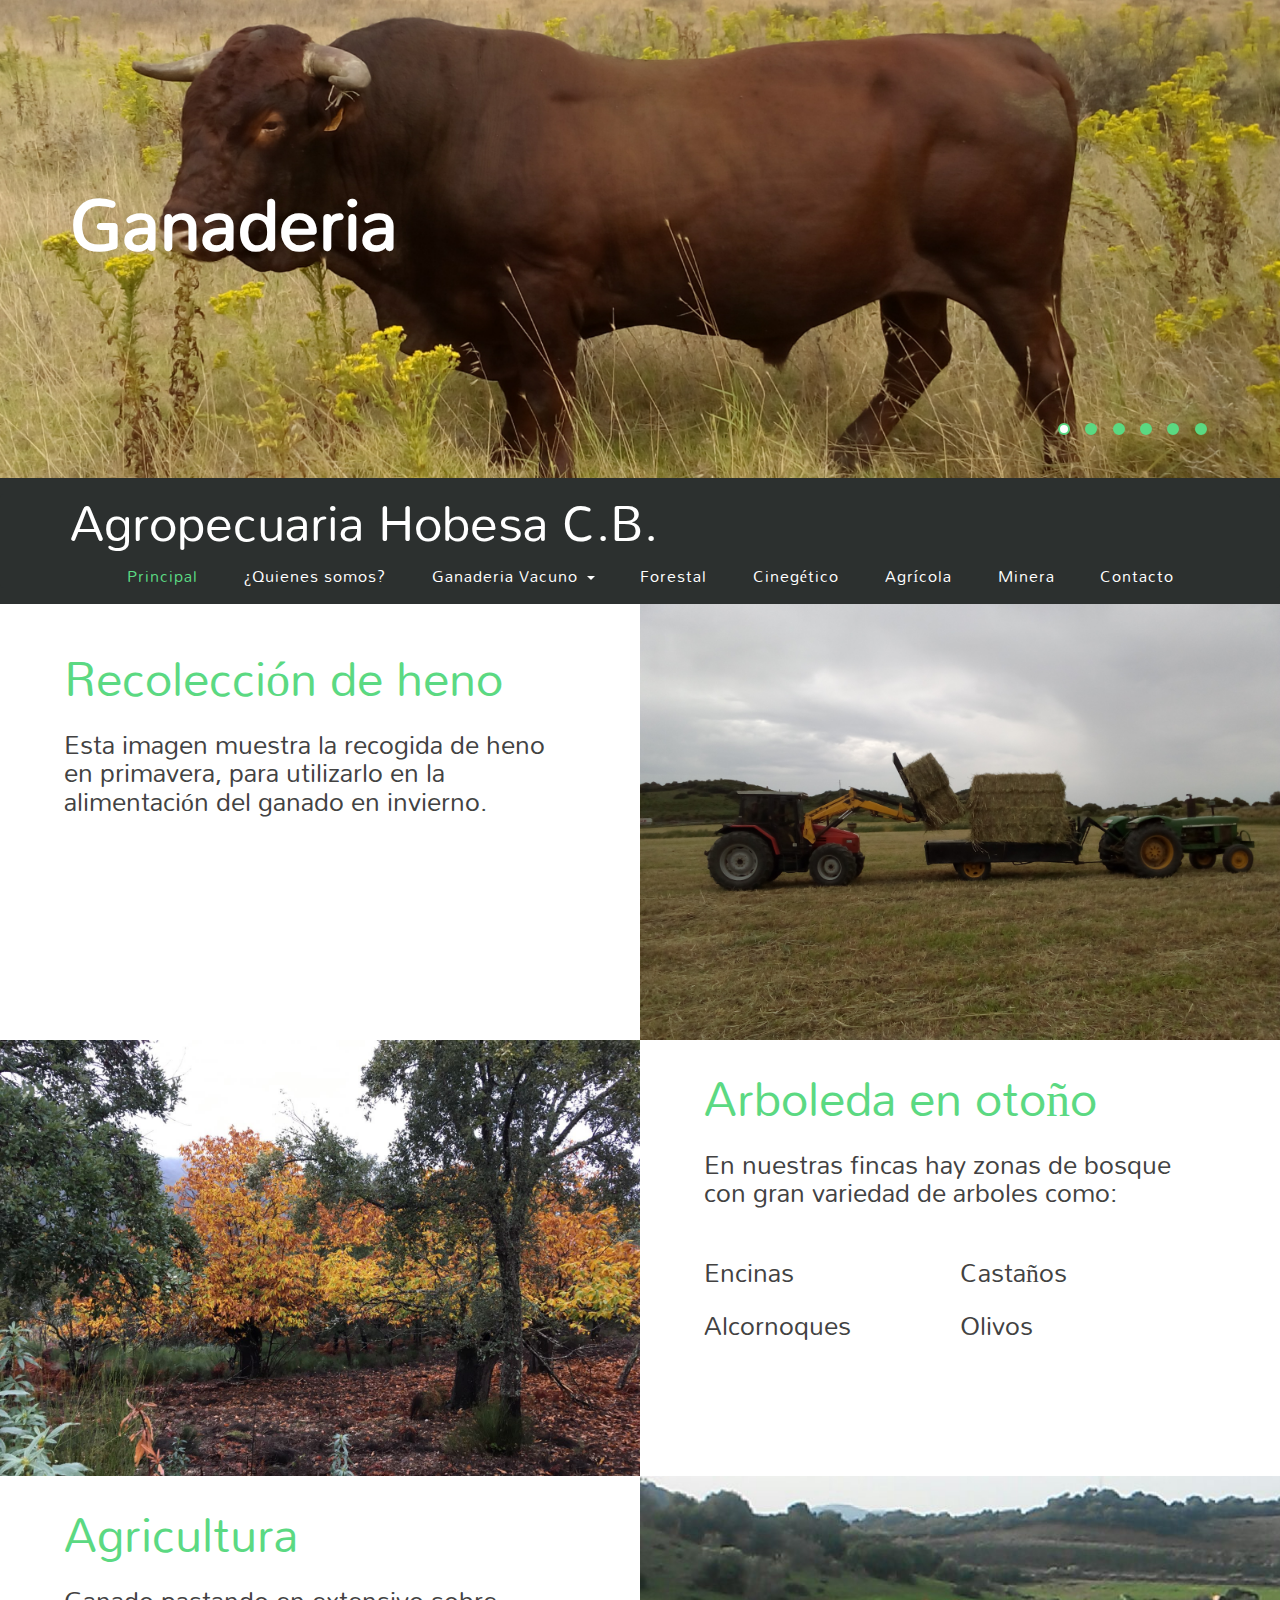
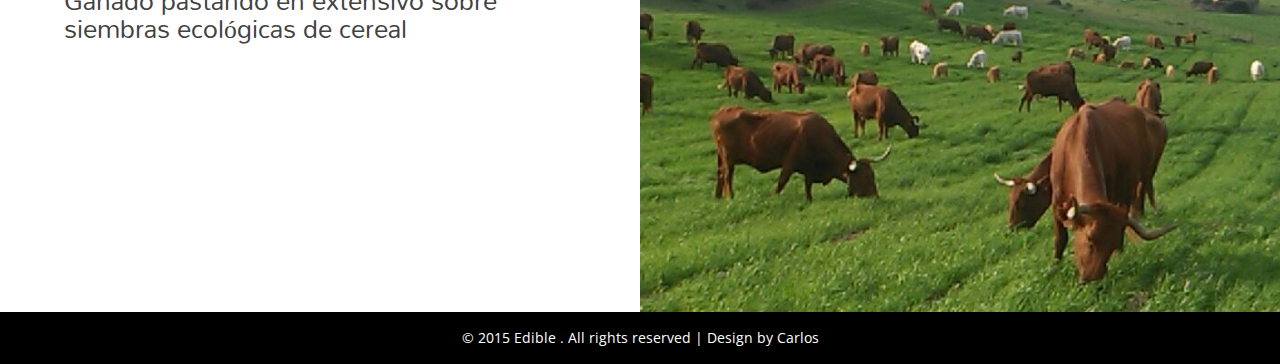
==== commit 0e4a62eb: "Update" ====
--- a/index.html
+++ b/index.html
@@ -240,7 +240,7 @@
 	<div class="welcome new">
 		<div class="welcome-left new-left">
 			<h3>Agricultura</h3>
-			<h4>Ganado pastando en extensivo en las siembras ecológicas de cereal</h4>
+			<h4>Ganado pastando en extensivo sobre siembras ecológicas de cereal</h4>
 		
 		</div>
 		<div class="welcome-right new-portada3">
@@ -262,7 +262,7 @@
 	<div class="copyright">
 		<!-- container -->
 		<div class="container">
-			<p>© 2015 Edible . All rights reserved | Design by <a href="https://twitter.com/Carlosgf98">Carlos</a></p>
+			<p>© 2015 Edible . All rights reserved | Design by <a href="https://instagram.com/gomfrr/">Carlos</a></p>
 		</div>
 		<!-- /container -->
 	</div>
--- a/css/style.css
+++ b/css/style.css
@@ -1,4 +1,4 @@
-/*--A Design by W3layouts 
+/*--A Design by W3layouts
 Author: W3layout
 Author URL: http://w3layouts.com
 License: Creative Commons Attribution 3.0 Unported
@@ -367,7 +367,7 @@
 }
 .banner-button:nth-child(2){
 	margin-left:1em;
-}	
+}
 .banner-button a {
     background: #5BD982;
     color: #FFF;
@@ -414,7 +414,7 @@
     display: inline-block;
     margin: 0 1.3em !important;
     float: none;
-}	
+}
 .top-nav ul li:nth-child(1){
 	margin-left:0;
 }
@@ -550,7 +550,7 @@
 }
 /*--//top-nav--*/
 .welcome {
-	
+
 }
 .welcome-left{
     float: left;
@@ -583,6 +583,93 @@
     min-height: 436px;
 }
 
+.welcome-cambios1 {
+    width: 50%;
+    float: left;
+    background: url(../images/20161230_104252.jpg) no-repeat 0px 0px;
+    background-size: cover;
+    min-height: 436px;
+}
+
+
+.welcome-cambios2 {
+    width: 50%;
+    float: left;
+    background: url(../images/IMG-20170121-WA0007.jpg) no-repeat 0px 0px;
+    background-size: cover;
+    min-height: 436px;
+}
+
+.welcome-cambios3 {
+    width: 50%;
+    float: left;
+    background: url(../images/IMG_20170521_124802.jpg) no-repeat 0px 0px;
+    background-size: cover;
+    min-height: 436px;
+}
+
+.welcome-cambios4 {
+    width: 50%;
+    float: left;
+    background: url(../images/IMG_20150511_105644.jpg) no-repeat 0px 0px;
+    background-size: cover;
+    min-height: 436px;
+}
+
+.welcome-cambios5 {
+    width: 50%;
+    float: left;
+    background: url(../images/IMG_20170828_100308.jpg) no-repeat 0px 0px;
+    background-size: cover;
+    min-height: 436px;
+}
+
+.welcome-cambios6 {
+    width: 50%;
+    float: left;
+    background: url(../images/IMG_20161210_124902.jpg) no-repeat 0px 0px;
+    background-size: cover;
+    min-height: 436px;
+}
+.welcome-cambios7 {
+    width: 50%;
+    float: left;
+    background: url(../images/20160429_104313.jpg) no-repeat 0px 0px;
+    background-size: cover;
+    min-height: 436px;
+}
+
+.welcome-cambios9 {
+    width: 50%;
+    float: left;
+    background: url(../images/20160429_104328.jpg) no-repeat 0px 0px;
+    background-size: cover;
+    min-height: 436px;
+}
+
+.welcome-cambios10 {
+    width: 50%;
+    float: left;
+    background: url(../images/IMG_20150622_120808.jpg) no-repeat 0px 0px;
+    background-size: cover;
+    min-height: 436px;
+}
+
+.welcome-cambios9 {
+    width: 50%;
+    float: left;
+    background: url(../images/20160429_104328.jpg) no-repeat 0px 0px;
+    background-size: cover;
+    min-height: 436px;
+}
+
+.welcome-cambios9 {
+    width: 50%;
+    float: left;
+    background: url(../images/20160429_104328.jpg) no-repeat 0px 0px;
+    background-size: cover;
+    min-height: 436px;
+}
 .welcome-retinto2 {
     width: 50%;
     float: left;
@@ -590,13 +677,7 @@
     background-size: cover;
     min-height: 436px;
 }
-.welcome-retinto3 {
-    width: 50%;
-    float: left;
-    background: url(../images/IMG_20161211_113951.jpg) no-repeat 0px 0px;
-    background-size: cover;
-    min-height: 436px;
-}
+
 .welcome-forestal1 {
     width: 50%;
     float: left;
@@ -615,7 +696,7 @@
 .welcome-forestal4 {
     width: 50%;
     float: left;
-    background: url(../images/_20161220_200807.JPG) no-repeat 0px 0px;
+    background: url(../images/IMG_20150622_120808.jpg) no-repeat 0px 0px;
     background-size: cover;
     min-height: 436px;
 }
@@ -654,157 +735,165 @@
 .welcome-agricola7 {
     width: 50%;
     float: left;
+    background: url(../images/20161230_100926.jpg) no-repeat 0px 0px;
+    background-size: cover;
+    min-height: 436px;
+}
+
+.welcome-agricola8 {
+    width: 50%;
+    float: left;
+    background: url(../images/IMG-20160219-WA0008.jpg) no-repeat 0px 0px;
+    background-size: cover;
+    min-height: 436px;
+}
+
+.welcome-agricola10 {
+    width: 50%;
+    float: left;
+    background: url(../images/1442853320792.jpg) no-repeat 0px 0px;
+    background-size: cover;
+    min-height: 436px;
+}
+
+.welcome-charoles1 {
+    width: 50%;
+    float: left;
+    background: url(../images/IMG_20150506_173359.jpg) no-repeat 0px 0px;
+    background-size: cover;
+    min-height: 436px;
+}
+
+.welcome-charoles2 {
+    width: 50%;
+    float: left;
+    background: url(../images/IMG_20161006_120942.jpg) no-repeat 0px 0px;
+    background-size: cover;
+    min-height: 436px;
+}
+
+.welcome-charoles3{
+    width: 50%;
+    float: left;
+    background: url(../images/IMG_20161214_094557.jpg) no-repeat 0px 0px;
+    background-size: cover;
+    min-height: 436px;
+}
+
+.welcome-limousin1 {
+    width: 50%;
+    float: left;
+    background: url(../images/IMG_20170831_105602.jpg) no-repeat 0px 0px;
+    background-size: cover;
+    min-height: 436px;
+}
+
+.welcome-limousin2 {
+    width: 50%;
+    float: left;
+    background: url(../images/IMG-20170208-WA0012.jpg) no-repeat 0px 0px;
+    background-size: cover;
+    min-height: 436px;
+}
+.welcome-limousin3 {
+    width: 50%;
+    float: left;
+    background: url(../images/IMG_20170831_103115.jpg) no-repeat 0px 0px;
+    background-size: cover;
+    min-height: 436px;
+}
+
+.welcome-cruzado2 {
+    width: 50%;
+    float: left;
+    background: url(../images/IMG_20160609_075726.jpg) no-repeat 0px 0px;
+    background-size: cover;
+    min-height: 436px;
+}
+
+.welcome-cruzado3 {
+    width: 50%;
+    float: left;
+    background: url(../images/IMG_20161220_194025.jpg) no-repeat 0px 0px;
+    background-size: cover;
+    min-height: 436px;
+}
+
+.welcome-cruzado4 {
+    width: 50%;
+    float: left;
+    background: url(../images/IMG_20160609_075726.jpg) no-repeat 0px 0px;
+    background-size: cover;
+    min-height: 436px;
+}
+
+.welcome-cruzado1 {
+    width: 50%;
+    float: left;
+    background: url(../images/IMG_20160609_075726.jpg) no-repeat 0px 0px;
+    background-size: cover;
+    min-height: 436px;
+}
+.welcome-cinegetico1 {
+    width: 50%;
+    float: left;
+    background: url(../images/IMG_0371.JPG) no-repeat 0px 0px;
+    background-size: cover;
+    min-height: 436px;
+}
+
+.welcome-cinegetico2 {
+    width: 50%;
+    float: left;
+    background: url(../images/IMG_20160619_190307.jpg) no-repeat 0px 0px;
+    background-size: cover;
+    min-height: 436px;
+}
+
+.welcome-cinegetico3 {
+    width: 50%;
+    float: left;
+    background: url(../images/IMG-20161211-WA0017.jpg) no-repeat 0px 0px;
+    background-size: cover;
+    min-height: 436px;
+}
+
+.welcome-cinegetico4 {
+    width: 50%;
+    float: left;
+    background: url(../images/IMG-20170211-WA0014.jpg) no-repeat 0px 0px;
+    background-size: cover;
+    min-height: 436px;
+}
+
+.welcome-portada1 {
+    width: 50%;
+    float: left;
+    background: url(../images/IMG_20160504_174917.jpg) no-repeat 0px 0px;
+    background-size: cover;
+    min-height: 436px;
+}
+
+.welcome-portada3 {
+    width: 50%;
+    float: left;
     background: url(../images/IMG-20161212-WA0011.jpg) no-repeat 0px 0px;
     background-size: cover;
     min-height: 436px;
 }
 
-.welcome-agricola8 {
-    width: 50%;
-    float: left;
-    background: url(../images/IMG-20160219-WA0008.jpg) no-repeat 0px 0px;
-    background-size: cover;
-    min-height: 436px;
-}
-
-.welcome-agricola9 {
-    width: 50%;
-    float: left;
-    background: url(../images/IMG_20160504_174917.jpg) no-repeat 0px 0px;
-    background-size: cover;
-    min-height: 436px;
-}
-
-.welcome-agricola10 {
-    width: 50%;
-    float: left;
-    background: url(../images/IMG-20161220-WA0014.jpg) no-repeat 0px 0px;
-    background-size: cover;
-    min-height: 436px;
-}
-
-.welcome-charoles1 {
-    width: 50%;
-    float: left;
-    background: url(../images/IMG_20160812_124343.jpg) no-repeat 0px 0px;
-    background-size: cover;
-    min-height: 436px;
-}
-
-.welcome-charoles2 {
-    width: 50%;
-    float: left;
-    background: url(../images/IMG_20161006_120942.jpg) no-repeat 0px 0px;
-    background-size: cover;
-    min-height: 436px;
-}
-
-.welcome-charoles3{
-    width: 50%;
-    float: left;
-    background: url(../images/IMG_20161214_094557.jpg) no-repeat 0px 0px;
-    background-size: cover;
-    min-height: 436px;
-}
-
-.welcome-limousin1 {
-    width: 50%;
-    float: left;
-    background: url(../images/IMG_20161220_191104.jpg) no-repeat 0px 0px;
-    background-size: cover;
-    min-height: 436px;
-}
-
-.welcome-limousin2 {
-    width: 50%;
-    float: left;
-    background: url(../images/IMG_20161108_104705.jpg) no-repeat 0px 0px;
-    background-size: cover;
-    min-height: 436px;
-}
-.welcome-limousin3 {
-    width: 50%;
-    float: left;
-    background: url(../images/4.jpg) no-repeat 0px 0px;
-    background-size: cover;
-    min-height: 436px;
-}
-
-.welcome-cruzado2 {
-    width: 50%;
-    float: left;
-    background: url(../images/IMG_20160609_075726.jpg) no-repeat 0px 0px;
-    background-size: cover;
-    min-height: 436px;
-}
-
-.welcome-cruzado3 {
-    width: 50%;
-    float: left;
-    background: url(../images/IMG_20161220_194025.jpg) no-repeat 0px 0px;
-    background-size: cover;
-    min-height: 436px;
-}
-
-.welcome-cruzado4 {
-    width: 50%;
-    float: left;
-    background: url(../images/IMG_20160609_075726.jpg) no-repeat 0px 0px;
-    background-size: cover;
-    min-height: 436px;
-}
-
-.welcome-cruzado1 {
-    width: 50%;
-    float: left;
-    background: url(../images/IMG_20160609_075726.jpg) no-repeat 0px 0px;
-    background-size: cover;
-    min-height: 436px;
-}
-.welcome-cinegetico1 {
-    width: 50%;
-    float: left;
-    background: url(../images/IMG_0371.JPG) no-repeat 0px 0px;
-    background-size: cover;
-    min-height: 436px;
-}
-
-.welcome-cinegetico2 {
-    width: 50%;
-    float: left;
-    background: url(../images/IMG_20160619_190307.jpg) no-repeat 0px 0px;
-    background-size: cover;
-    min-height: 436px;
-}
-
-.welcome-cinegetico3 {
-    width: 50%;
-    float: left;
-    background: url(../images/IMG-20161211-WA0017.jpg) no-repeat 0px 0px;
-    background-size: cover;
-    min-height: 436px;
-}
-
-.welcome-portada1 {
-    width: 50%;
-    float: left;
-    background: url(../images/IMG_20160504_174917.jpg) no-repeat 0px 0px;
-    background-size: cover;
-    min-height: 436px;
-}
-
-.welcome-portada3 {
-    width: 50%;
-    float: left;
-    background: url(../images/IMG-20161212-WA0011.jpg) no-repeat 0px 0px;
-    background-size: cover;
-    min-height: 436px;
-}
-
 .welcome-minero1{
     width: 50%;
     float: left;
     background: url(../images/IMG-20161214-WA0002.jpg) no-repeat 0px 0px;
+    background-size: cover;
+    min-height: 436px;
+}
+
+.welcome-minero3{
+    width: 50%;
+    float: left;
+    background: url(../images/IMG_cantera2.jpg) no-repeat 0px 0px;
     background-size: cover;
     min-height: 436px;
 }
@@ -853,8 +942,20 @@
   float: left;
 }
 
+.offer-retinto3{
+  background: url(../images/IMG_20161211_113951.jpg) no-repeat 0px 0px;
+  background-size: cover;
+  float: left;
+}
+
 .offer-agricola6{
-  background: url(../images/IMG_20160612_093031.jpg) no-repeat 0px 0px;
+  background: url(../images/IMG_20170710_114921.jpg) no-repeat 0px 0px;
+  background-size: cover;
+  float: left;
+}
+
+.offer-agricola9{
+  background: url(../images/IMG_20160504_174917.jpg) no-repeat 0px 0px;
   background-size: cover;
   float: left;
 }
@@ -873,6 +974,18 @@
 
 .offer-minero2{
   background: url(../images/IMG-20161214-WA0003.jpg) no-repeat 0px 0px;
+  background-size: cover;
+  float: left;
+}
+
+.offer-minero4{
+  background: url(../images/IMG_cantera1.jpg) no-repeat 0px 0px;
+  background-size: cover;
+  float: left;
+}
+
+.offer-contacto1{
+  background: url(../images/IMG_cantera.jpg) no-repeat 0px 0px;
   background-size: cover;
   float: left;
 }
@@ -1276,7 +1389,7 @@
   border-radius:4px;
   -webkit-border-radius:4px;
 	-moz-border-radius:4px;
-}  
+}
 .grid_5{
 	background:none;
 	padding:2em 0;
@@ -2182,4 +2295,4 @@
 	.footer-grid-list p {
 		font-size: .8em;
 	}
-}+}
